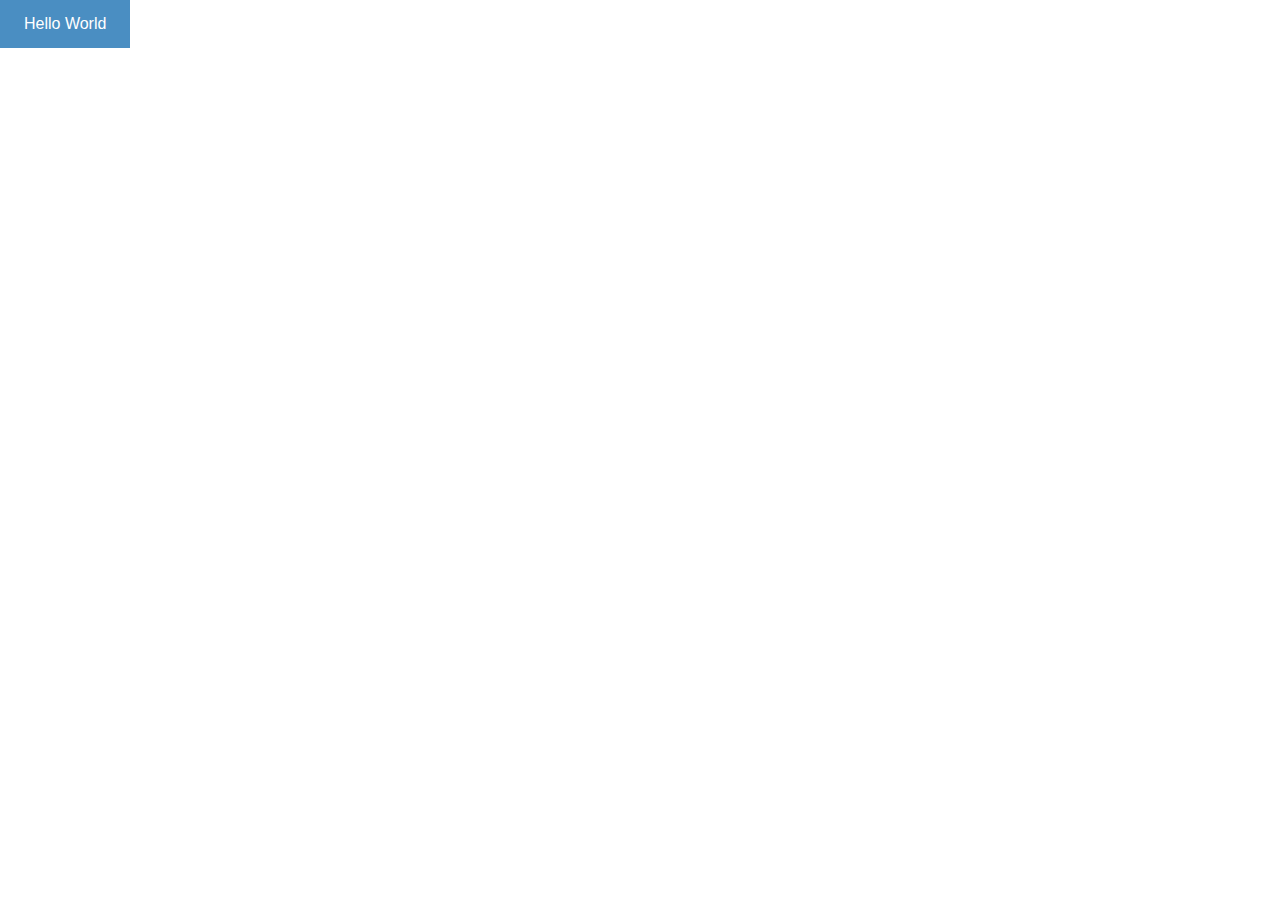
==== index.html @ 2d673365 "Setup" ====
<!DOCTYPE html>
<html lang="en">
<head>
    <meta charset="UTF-8">
    <title>Inuitcss Test Project</title>
    <link rel="stylesheet" href="css/main.css">
</head>
<body>
    <a class="btn" href="#">Hello World</a>
</body>
</html>
---- css/main.css ----
@charset "UTF-8";
/*!
 * inuitcss, by @csswizardry
 *
 * github.com/inuitcss | inuitcss.com
 */
/*! normalize.css v3.0.2 | MIT License | git.io/normalize */
/**
 * 1. Set default font family to sans-serif.
 * 2. Prevent iOS text size adjust after orientation change, without disabling
 *    user zoom.
 */
html {
  font-family: sans-serif;
  /* 1 */
  -ms-text-size-adjust: 100%;
  /* 2 */
  -webkit-text-size-adjust: 100%;
  /* 2 */ }

/**
 * Remove default margin.
 */
body {
  margin: 0; }

/* HTML5 display definitions
   ========================================================================== */
/**
 * Correct `block` display not defined for any HTML5 element in IE 8/9.
 * Correct `block` display not defined for `details` or `summary` in IE 10/11
 * and Firefox.
 * Correct `block` display not defined for `main` in IE 11.
 */
article,
aside,
details,
figcaption,
figure,
footer,
header,
hgroup,
main,
menu,
nav,
section,
summary {
  display: block; }

/**
 * 1. Correct `inline-block` display not defined in IE 8/9.
 * 2. Normalize vertical alignment of `progress` in Chrome, Firefox, and Opera.
 */
audio,
canvas,
progress,
video {
  display: inline-block;
  /* 1 */
  vertical-align: baseline;
  /* 2 */ }

/**
 * Prevent modern browsers from displaying `audio` without controls.
 * Remove excess height in iOS 5 devices.
 */
audio:not([controls]) {
  display: none;
  height: 0; }

/**
 * Address `[hidden]` styling not present in IE 8/9/10.
 * Hide the `template` element in IE 8/9/11, Safari, and Firefox < 22.
 */
[hidden],
template {
  display: none; }

/* Links
   ========================================================================== */
/**
 * Remove the gray background color from active links in IE 10.
 */
a {
  background-color: transparent; }

/**
 * Improve readability when focused and also mouse hovered in all browsers.
 */
a:active,
a:hover {
  outline: 0; }

/* Text-level semantics
   ========================================================================== */
/**
 * Address styling not present in IE 8/9/10/11, Safari, and Chrome.
 */
abbr[title] {
  border-bottom: 1px dotted; }

/**
 * Address style set to `bolder` in Firefox 4+, Safari, and Chrome.
 */
b,
strong {
  font-weight: bold; }

/**
 * Address styling not present in Safari and Chrome.
 */
dfn {
  font-style: italic; }

/**
 * Address variable `h1` font-size and margin within `section` and `article`
 * contexts in Firefox 4+, Safari, and Chrome.
 */
h1 {
  font-size: 2em;
  margin: 0.67em 0; }

/**
 * Address styling not present in IE 8/9.
 */
mark {
  background: #ff0;
  color: #000; }

/**
 * Address inconsistent and variable font size in all browsers.
 */
small {
  font-size: 80%; }

/**
 * Prevent `sub` and `sup` affecting `line-height` in all browsers.
 */
sub,
sup {
  font-size: 75%;
  line-height: 0;
  position: relative;
  vertical-align: baseline; }

sup {
  top: -0.5em; }

sub {
  bottom: -0.25em; }

/* Embedded content
   ========================================================================== */
/**
 * Remove border when inside `a` element in IE 8/9/10.
 */
img {
  border: 0; }

/**
 * Correct overflow not hidden in IE 9/10/11.
 */
svg:not(:root) {
  overflow: hidden; }

/* Grouping content
   ========================================================================== */
/**
 * Address margin not present in IE 8/9 and Safari.
 */
figure {
  margin: 1em 40px; }

/**
 * Address differences between Firefox and other browsers.
 */
hr {
  -moz-box-sizing: content-box;
  box-sizing: content-box;
  height: 0; }

/**
 * Contain overflow in all browsers.
 */
pre {
  overflow: auto; }

/**
 * Address odd `em`-unit font size rendering in all browsers.
 */
code,
kbd,
pre,
samp {
  font-family: monospace, monospace;
  font-size: 1em; }

/* Forms
   ========================================================================== */
/**
 * Known limitation: by default, Chrome and Safari on OS X allow very limited
 * styling of `select`, unless a `border` property is set.
 */
/**
 * 1. Correct color not being inherited.
 *    Known issue: affects color of disabled elements.
 * 2. Correct font properties not being inherited.
 * 3. Address margins set differently in Firefox 4+, Safari, and Chrome.
 */
button,
input,
optgroup,
select,
textarea {
  color: inherit;
  /* 1 */
  font: inherit;
  /* 2 */
  margin: 0;
  /* 3 */ }

/**
 * Address `overflow` set to `hidden` in IE 8/9/10/11.
 */
button {
  overflow: visible; }

/**
 * Address inconsistent `text-transform` inheritance for `button` and `select`.
 * All other form control elements do not inherit `text-transform` values.
 * Correct `button` style inheritance in Firefox, IE 8/9/10/11, and Opera.
 * Correct `select` style inheritance in Firefox.
 */
button,
select {
  text-transform: none; }

/**
 * 1. Avoid the WebKit bug in Android 4.0.* where (2) destroys native `audio`
 *    and `video` controls.
 * 2. Correct inability to style clickable `input` types in iOS.
 * 3. Improve usability and consistency of cursor style between image-type
 *    `input` and others.
 */
button,
html input[type="button"],
input[type="reset"],
input[type="submit"] {
  -webkit-appearance: button;
  /* 2 */
  cursor: pointer;
  /* 3 */ }

/**
 * Re-set default cursor for disabled elements.
 */
button[disabled],
html input[disabled] {
  cursor: default; }

/**
 * Remove inner padding and border in Firefox 4+.
 */
button::-moz-focus-inner,
input::-moz-focus-inner {
  border: 0;
  padding: 0; }

/**
 * Address Firefox 4+ setting `line-height` on `input` using `!important` in
 * the UA stylesheet.
 */
input {
  line-height: normal; }

/**
 * It's recommended that you don't attempt to style these elements.
 * Firefox's implementation doesn't respect box-sizing, padding, or width.
 *
 * 1. Address box sizing set to `content-box` in IE 8/9/10.
 * 2. Remove excess padding in IE 8/9/10.
 */
input[type="checkbox"],
input[type="radio"] {
  box-sizing: border-box;
  /* 1 */
  padding: 0;
  /* 2 */ }

/**
 * Fix the cursor style for Chrome's increment/decrement buttons. For certain
 * `font-size` values of the `input`, it causes the cursor style of the
 * decrement button to change from `default` to `text`.
 */
input[type="number"]::-webkit-inner-spin-button,
input[type="number"]::-webkit-outer-spin-button {
  height: auto; }

/**
 * 1. Address `appearance` set to `searchfield` in Safari and Chrome.
 * 2. Address `box-sizing` set to `border-box` in Safari and Chrome
 *    (include `-moz` to future-proof).
 */
input[type="search"] {
  -webkit-appearance: textfield;
  /* 1 */
  -moz-box-sizing: content-box;
  -webkit-box-sizing: content-box;
  /* 2 */
  box-sizing: content-box; }

/**
 * Remove inner padding and search cancel button in Safari and Chrome on OS X.
 * Safari (but not Chrome) clips the cancel button when the search input has
 * padding (and `textfield` appearance).
 */
input[type="search"]::-webkit-search-cancel-button,
input[type="search"]::-webkit-search-decoration {
  -webkit-appearance: none; }

/**
 * Define consistent border, margin, and padding.
 */
fieldset {
  border: 1px solid #c0c0c0;
  margin: 0 2px;
  padding: 0.35em 0.625em 0.75em; }

/**
 * 1. Correct `color` not being inherited in IE 8/9/10/11.
 * 2. Remove padding so people aren't caught out if they zero out fieldsets.
 */
legend {
  border: 0;
  /* 1 */
  padding: 0;
  /* 2 */ }

/**
 * Remove default vertical scrollbar in IE 8/9/10/11.
 */
textarea {
  overflow: auto; }

/**
 * Don't inherit the `font-weight` (applied by a rule above).
 * NOTE: the default cannot safely be changed in Chrome and Safari on OS X.
 */
optgroup {
  font-weight: bold; }

/* Tables
   ========================================================================== */
/**
 * Remove most spacing between table cells.
 */
table {
  border-collapse: collapse;
  border-spacing: 0; }

td,
th {
  padding: 0; }

/*------------------------------------*\
    #BOX-SIZING
\*------------------------------------*/
/**
 * Set the global `box-sizing` state to `border-box`.
 *
 * css-tricks.com/inheriting-box-sizing-probably-slightly-better-best-practice
 * paulirish.com/2012/box-sizing-border-box-ftw
 */
html {
  -webkit-box-sizing: border-box;
  -moz-box-sizing: border-box;
  box-sizing: border-box; }

*, *:before, *:after {
  -webkit-box-sizing: inherit;
  -moz-box-sizing: inherit;
  box-sizing: inherit; }

/*------------------------------------*\
    #PAGE
\*------------------------------------*/
/**
 * High-, page-level styling.
 *
 * 1. Set the default `font-size` and `line-height` for the entire project,
 *    sourced from our default variables. The `font-size` is calculated to exist
 *    in ems, the `line-height` is calculated to exist unitlessly.
 * 2. Force scrollbars to always be visible to prevent awkward ‘jumps’ when
 *    navigating between pages that do/do not have enough content to produce
 *    scrollbars naturally.
 * 3. Ensure the page always fills at least the entire height of the viewport.
 * 4. Prevent certain mobile browsers from automatically zooming fonts.
 * 5. Fonts on OSX will look more consistent with other systems that do not
 *    render text using sub-pixel anti-aliasing.
 */
html {
  font-size: 1em;
  /* [1] */
  line-height: 1.5;
  /* [1] */
  background-color: white;
  color: #333333;
  overflow-y: scroll;
  /* [2] */
  min-height: 100%;
  /* [3] */
  -webkit-text-size-adjust: 100%;
  /* [4] */
  -ms-text-size-adjust: 100%;
  /* [4] */
  -moz-osx-font-smoothing: grayscale;
  /* [5] */
  -webkit-font-smoothing: antialiased;
  /* [5] */ }

/*------------------------------------*\
    #BUTTONS
\*------------------------------------*/
/**
 * A simple button object.
 */
/**
 * 1. Allow us to style box model properties.
 * 2. Line different sized buttons up a little nicer.
 * 3. Make buttons inherit font styles (often necessary when styling `input`s as
 *    buttons).
 * 4. Reset/normalize some styles.
 * 5. Force all button-styled elements to appear clickable.
 * 6. Fixes odd inner spacing in IE7.
 * 7. Subtract the border size from the padding value so that buttons do not
 *    grow larger as we add borders.
 */
.btn {
  display: inline-block;
  /* [1] */
  vertical-align: middle;
  /* [2] */
  font: inherit;
  /* [3] */
  text-align: center;
  /* [4] */
  margin: 0;
  /* [4] */
  cursor: pointer;
  /* [5] */
  overflow: visible;
  /* [6] */
  padding: 11px 23px;
  /* [7] */
  background-color: #4a8ec2;
  border: 1px solid #4a8ec2; }
  .btn, .btn:hover, .btn:active, .btn:focus {
    text-decoration: none;
    /* [4] */
    color: white; }

/**
 * Fix a Firefox bug whereby `input type="submit"` gains 2px extra padding.
 */
.btn::-moz-focus-inner {
  border: 0;
  padding: 0; }
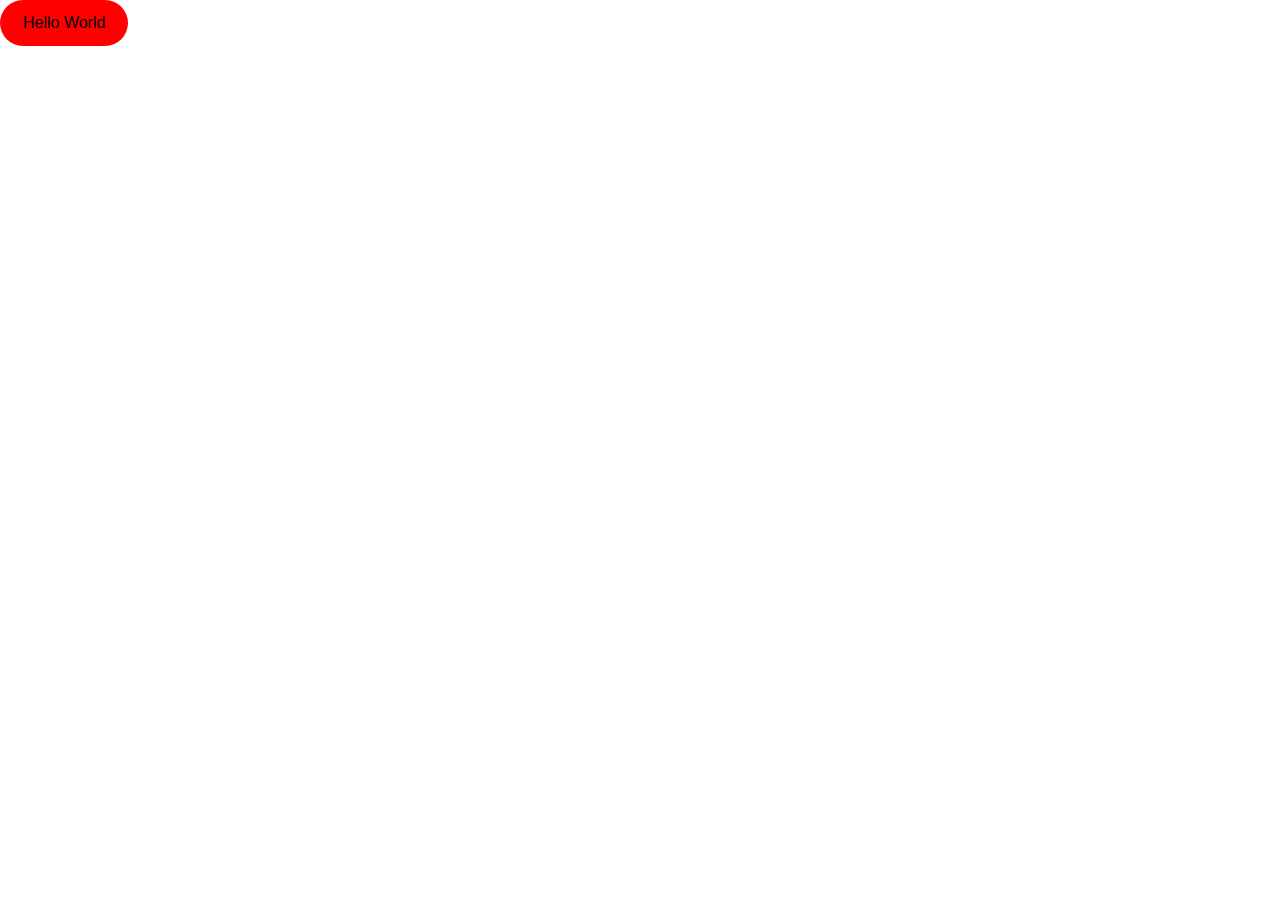
==== commit 733419b2: "Custom Buttons" ====
--- a/index.html
+++ b/index.html
@@ -6,6 +6,6 @@
     <link rel="stylesheet" href="css/main.css">
 </head>
 <body>
-    <a class="btn" href="#">Hello World</a>
+    <a class="btn btn--primary btn--pill" href="#">Hello World</a>
 </body>
 </html>
--- a/css/main.css
+++ b/css/main.css
@@ -452,12 +452,12 @@
   /* [6] */
   padding: 11px 23px;
   /* [7] */
-  background-color: #4a8ec2;
-  border: 1px solid #4a8ec2; }
+  background-color: none;
+  border: 1px solid none; }
   .btn, .btn:hover, .btn:active, .btn:focus {
     text-decoration: none;
     /* [4] */
-    color: white; }
+    color: black; }
 
 /**
  * Fix a Firefox bug whereby `input type="submit"` gains 2px extra padding.
@@ -465,3 +465,25 @@
 .btn::-moz-focus-inner {
   border: 0;
   padding: 0; }
+
+/**
+ * Full-width buttons.
+ */
+.btn--full {
+  width: 100%; }
+
+/**
+ * Round-ended buttons.
+ *
+ * 1. Overly-large value to ensure the radius rounds the whole end of the
+ *    button.
+ */
+.btn--pill {
+  border-radius: 100px;
+  /* [1] */ }
+
+/**
+ * Components
+ */
+.btn--primary {
+  background: red; }
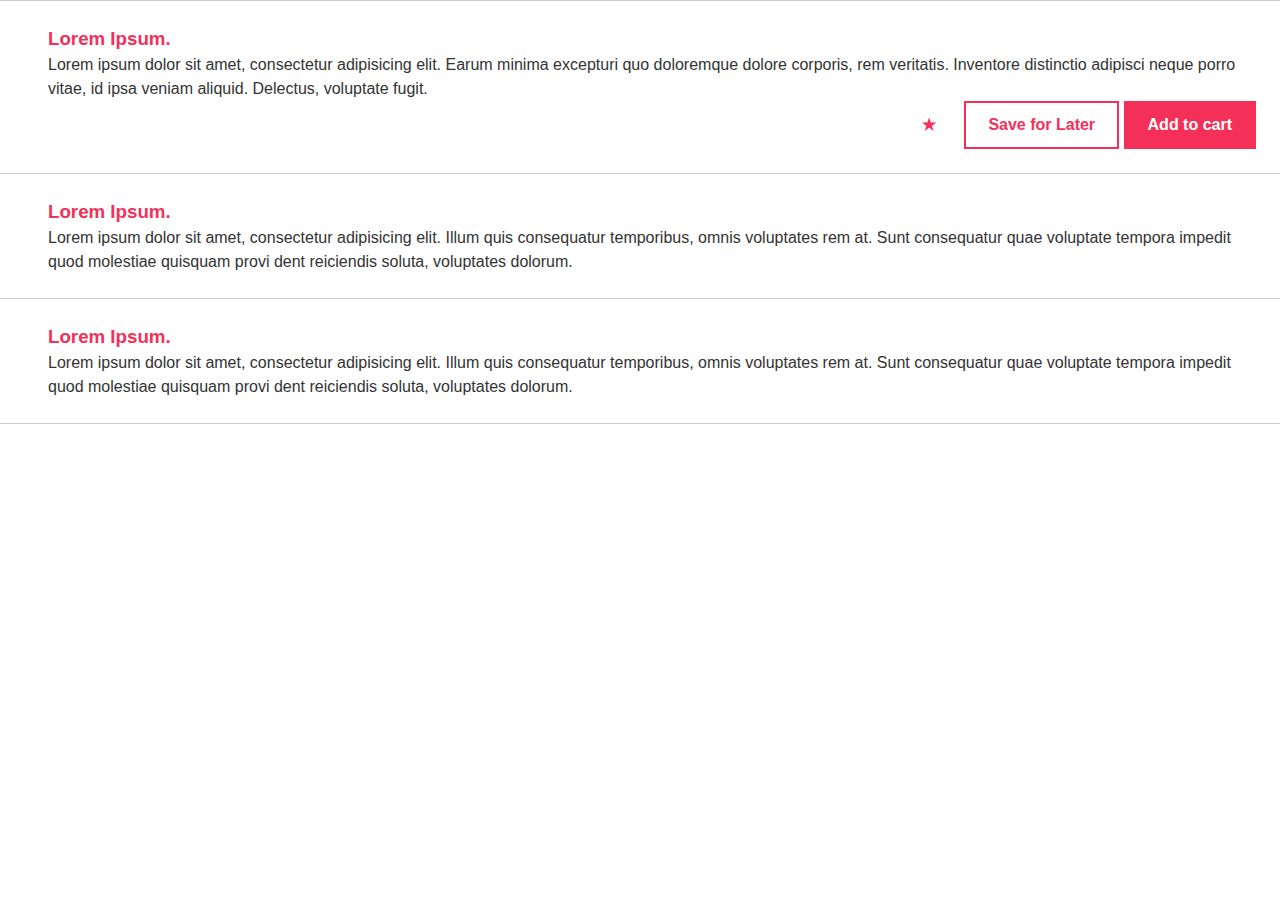
==== commit b1bf8237: "setup" ====
--- a/index.html
+++ b/index.html
@@ -6,6 +6,48 @@
     <link rel="stylesheet" href="css/main.css">
 </head>
 <body>
-    <a class="btn btn--primary btn--pill" href="#">Hello World</a>
+    <ul class="list-ui">
+    	<li>
+            <div class="flag flag--responsive product">
+                <a href="#" class="flag__img">
+                    <img src="http://placehold.it/128" alt="">
+                </a>
+                <div class="flag__body">
+                    <h3 class="heading"><a href="#">Lorem Ipsum.</a></h3>
+                    <p>
+                        Lorem ipsum dolor sit amet, consectetur adipisicing elit. Earum minima excepturi quo doloremque dolore corporis, rem veritatis. Inventore distinctio adipisci neque porro vitae, id ipsa veniam aliquid. Delectus, voluptate fugit.
+                    </p>
+                    <div class="product__cta">
+                        <a href="#" class="btn btn--pill">&starf;</a>
+                        <a href="#" class="btn btn--secondary">Save for Later</a>
+                        <a href="#" class="btn btn--primary">Add to cart</a>
+                    </div>
+                </div>
+                    
+            </div>
+        </li>
+        <li>
+            <div class="flag flag--responsive">
+                <a href="#" class="flag__img">
+                    <img src="http://placehold.it/128" alt="">
+                </a>
+                <div class="flag__body">
+                    <h3 class="heading"><a href="#">Lorem Ipsum.</a></h3>
+                    Lorem ipsum dolor sit amet, consectetur adipisicing elit. Illum quis consequatur temporibus, omnis voluptates rem at. Sunt consequatur quae voluptate tempora impedit quod molestiae quisquam provi dent reiciendis soluta, voluptates dolorum.
+                </div>
+            </div>
+        </li>
+        <li>
+            <div class="flag flag--responsive">
+                <a href="#" class="flag__img">
+                    <img src="http://placehold.it/128" alt="">
+                </a>
+                <div class="flag__body">
+                    <h3 class="heading"><a href="#">Lorem Ipsum.</a></h3>
+                    Lorem ipsum dolor sit amet, consectetur adipisicing elit. Illum quis consequatur temporibus, omnis voluptates rem at. Sunt consequatur quae voluptate tempora impedit quod molestiae quisquam provi dent reiciendis soluta, voluptates dolorum.
+                </div>
+            </div>
+        </li>
+    </ul>
 </body>
 </html>
--- a/css/main.css
+++ b/css/main.css
@@ -1,489 +1,5 @@
-@charset "UTF-8";
 /*!
  * inuitcss, by @csswizardry
  *
  * github.com/inuitcss | inuitcss.com
- */
-/*! normalize.css v3.0.2 | MIT License | git.io/normalize */
-/**
- * 1. Set default font family to sans-serif.
- * 2. Prevent iOS text size adjust after orientation change, without disabling
- *    user zoom.
- */
-html {
-  font-family: sans-serif;
-  /* 1 */
-  -ms-text-size-adjust: 100%;
-  /* 2 */
-  -webkit-text-size-adjust: 100%;
-  /* 2 */ }
-
-/**
- * Remove default margin.
- */
-body {
-  margin: 0; }
-
-/* HTML5 display definitions
-   ========================================================================== */
-/**
- * Correct `block` display not defined for any HTML5 element in IE 8/9.
- * Correct `block` display not defined for `details` or `summary` in IE 10/11
- * and Firefox.
- * Correct `block` display not defined for `main` in IE 11.
- */
-article,
-aside,
-details,
-figcaption,
-figure,
-footer,
-header,
-hgroup,
-main,
-menu,
-nav,
-section,
-summary {
-  display: block; }
-
-/**
- * 1. Correct `inline-block` display not defined in IE 8/9.
- * 2. Normalize vertical alignment of `progress` in Chrome, Firefox, and Opera.
- */
-audio,
-canvas,
-progress,
-video {
-  display: inline-block;
-  /* 1 */
-  vertical-align: baseline;
-  /* 2 */ }
-
-/**
- * Prevent modern browsers from displaying `audio` without controls.
- * Remove excess height in iOS 5 devices.
- */
-audio:not([controls]) {
-  display: none;
-  height: 0; }
-
-/**
- * Address `[hidden]` styling not present in IE 8/9/10.
- * Hide the `template` element in IE 8/9/11, Safari, and Firefox < 22.
- */
-[hidden],
-template {
-  display: none; }
-
-/* Links
-   ========================================================================== */
-/**
- * Remove the gray background color from active links in IE 10.
- */
-a {
-  background-color: transparent; }
-
-/**
- * Improve readability when focused and also mouse hovered in all browsers.
- */
-a:active,
-a:hover {
-  outline: 0; }
-
-/* Text-level semantics
-   ========================================================================== */
-/**
- * Address styling not present in IE 8/9/10/11, Safari, and Chrome.
- */
-abbr[title] {
-  border-bottom: 1px dotted; }
-
-/**
- * Address style set to `bolder` in Firefox 4+, Safari, and Chrome.
- */
-b,
-strong {
-  font-weight: bold; }
-
-/**
- * Address styling not present in Safari and Chrome.
- */
-dfn {
-  font-style: italic; }
-
-/**
- * Address variable `h1` font-size and margin within `section` and `article`
- * contexts in Firefox 4+, Safari, and Chrome.
- */
-h1 {
-  font-size: 2em;
-  margin: 0.67em 0; }
-
-/**
- * Address styling not present in IE 8/9.
- */
-mark {
-  background: #ff0;
-  color: #000; }
-
-/**
- * Address inconsistent and variable font size in all browsers.
- */
-small {
-  font-size: 80%; }
-
-/**
- * Prevent `sub` and `sup` affecting `line-height` in all browsers.
- */
-sub,
-sup {
-  font-size: 75%;
-  line-height: 0;
-  position: relative;
-  vertical-align: baseline; }
-
-sup {
-  top: -0.5em; }
-
-sub {
-  bottom: -0.25em; }
-
-/* Embedded content
-   ========================================================================== */
-/**
- * Remove border when inside `a` element in IE 8/9/10.
- */
-img {
-  border: 0; }
-
-/**
- * Correct overflow not hidden in IE 9/10/11.
- */
-svg:not(:root) {
-  overflow: hidden; }
-
-/* Grouping content
-   ========================================================================== */
-/**
- * Address margin not present in IE 8/9 and Safari.
- */
-figure {
-  margin: 1em 40px; }
-
-/**
- * Address differences between Firefox and other browsers.
- */
-hr {
-  -moz-box-sizing: content-box;
-  box-sizing: content-box;
-  height: 0; }
-
-/**
- * Contain overflow in all browsers.
- */
-pre {
-  overflow: auto; }
-
-/**
- * Address odd `em`-unit font size rendering in all browsers.
- */
-code,
-kbd,
-pre,
-samp {
-  font-family: monospace, monospace;
-  font-size: 1em; }
-
-/* Forms
-   ========================================================================== */
-/**
- * Known limitation: by default, Chrome and Safari on OS X allow very limited
- * styling of `select`, unless a `border` property is set.
- */
-/**
- * 1. Correct color not being inherited.
- *    Known issue: affects color of disabled elements.
- * 2. Correct font properties not being inherited.
- * 3. Address margins set differently in Firefox 4+, Safari, and Chrome.
- */
-button,
-input,
-optgroup,
-select,
-textarea {
-  color: inherit;
-  /* 1 */
-  font: inherit;
-  /* 2 */
-  margin: 0;
-  /* 3 */ }
-
-/**
- * Address `overflow` set to `hidden` in IE 8/9/10/11.
- */
-button {
-  overflow: visible; }
-
-/**
- * Address inconsistent `text-transform` inheritance for `button` and `select`.
- * All other form control elements do not inherit `text-transform` values.
- * Correct `button` style inheritance in Firefox, IE 8/9/10/11, and Opera.
- * Correct `select` style inheritance in Firefox.
- */
-button,
-select {
-  text-transform: none; }
-
-/**
- * 1. Avoid the WebKit bug in Android 4.0.* where (2) destroys native `audio`
- *    and `video` controls.
- * 2. Correct inability to style clickable `input` types in iOS.
- * 3. Improve usability and consistency of cursor style between image-type
- *    `input` and others.
- */
-button,
-html input[type="button"],
-input[type="reset"],
-input[type="submit"] {
-  -webkit-appearance: button;
-  /* 2 */
-  cursor: pointer;
-  /* 3 */ }
-
-/**
- * Re-set default cursor for disabled elements.
- */
-button[disabled],
-html input[disabled] {
-  cursor: default; }
-
-/**
- * Remove inner padding and border in Firefox 4+.
- */
-button::-moz-focus-inner,
-input::-moz-focus-inner {
-  border: 0;
-  padding: 0; }
-
-/**
- * Address Firefox 4+ setting `line-height` on `input` using `!important` in
- * the UA stylesheet.
- */
-input {
-  line-height: normal; }
-
-/**
- * It's recommended that you don't attempt to style these elements.
- * Firefox's implementation doesn't respect box-sizing, padding, or width.
- *
- * 1. Address box sizing set to `content-box` in IE 8/9/10.
- * 2. Remove excess padding in IE 8/9/10.
- */
-input[type="checkbox"],
-input[type="radio"] {
-  box-sizing: border-box;
-  /* 1 */
-  padding: 0;
-  /* 2 */ }
-
-/**
- * Fix the cursor style for Chrome's increment/decrement buttons. For certain
- * `font-size` values of the `input`, it causes the cursor style of the
- * decrement button to change from `default` to `text`.
- */
-input[type="number"]::-webkit-inner-spin-button,
-input[type="number"]::-webkit-outer-spin-button {
-  height: auto; }
-
-/**
- * 1. Address `appearance` set to `searchfield` in Safari and Chrome.
- * 2. Address `box-sizing` set to `border-box` in Safari and Chrome
- *    (include `-moz` to future-proof).
- */
-input[type="search"] {
-  -webkit-appearance: textfield;
-  /* 1 */
-  -moz-box-sizing: content-box;
-  -webkit-box-sizing: content-box;
-  /* 2 */
-  box-sizing: content-box; }
-
-/**
- * Remove inner padding and search cancel button in Safari and Chrome on OS X.
- * Safari (but not Chrome) clips the cancel button when the search input has
- * padding (and `textfield` appearance).
- */
-input[type="search"]::-webkit-search-cancel-button,
-input[type="search"]::-webkit-search-decoration {
-  -webkit-appearance: none; }
-
-/**
- * Define consistent border, margin, and padding.
- */
-fieldset {
-  border: 1px solid #c0c0c0;
-  margin: 0 2px;
-  padding: 0.35em 0.625em 0.75em; }
-
-/**
- * 1. Correct `color` not being inherited in IE 8/9/10/11.
- * 2. Remove padding so people aren't caught out if they zero out fieldsets.
- */
-legend {
-  border: 0;
-  /* 1 */
-  padding: 0;
-  /* 2 */ }
-
-/**
- * Remove default vertical scrollbar in IE 8/9/10/11.
- */
-textarea {
-  overflow: auto; }
-
-/**
- * Don't inherit the `font-weight` (applied by a rule above).
- * NOTE: the default cannot safely be changed in Chrome and Safari on OS X.
- */
-optgroup {
-  font-weight: bold; }
-
-/* Tables
-   ========================================================================== */
-/**
- * Remove most spacing between table cells.
- */
-table {
-  border-collapse: collapse;
-  border-spacing: 0; }
-
-td,
-th {
-  padding: 0; }
-
-/*------------------------------------*\
-    #BOX-SIZING
-\*------------------------------------*/
-/**
- * Set the global `box-sizing` state to `border-box`.
- *
- * css-tricks.com/inheriting-box-sizing-probably-slightly-better-best-practice
- * paulirish.com/2012/box-sizing-border-box-ftw
- */
-html {
-  -webkit-box-sizing: border-box;
-  -moz-box-sizing: border-box;
-  box-sizing: border-box; }
-
-*, *:before, *:after {
-  -webkit-box-sizing: inherit;
-  -moz-box-sizing: inherit;
-  box-sizing: inherit; }
-
-/*------------------------------------*\
-    #PAGE
-\*------------------------------------*/
-/**
- * High-, page-level styling.
- *
- * 1. Set the default `font-size` and `line-height` for the entire project,
- *    sourced from our default variables. The `font-size` is calculated to exist
- *    in ems, the `line-height` is calculated to exist unitlessly.
- * 2. Force scrollbars to always be visible to prevent awkward ‘jumps’ when
- *    navigating between pages that do/do not have enough content to produce
- *    scrollbars naturally.
- * 3. Ensure the page always fills at least the entire height of the viewport.
- * 4. Prevent certain mobile browsers from automatically zooming fonts.
- * 5. Fonts on OSX will look more consistent with other systems that do not
- *    render text using sub-pixel anti-aliasing.
- */
-html {
-  font-size: 1em;
-  /* [1] */
-  line-height: 1.5;
-  /* [1] */
-  background-color: white;
-  color: #333333;
-  overflow-y: scroll;
-  /* [2] */
-  min-height: 100%;
-  /* [3] */
-  -webkit-text-size-adjust: 100%;
-  /* [4] */
-  -ms-text-size-adjust: 100%;
-  /* [4] */
-  -moz-osx-font-smoothing: grayscale;
-  /* [5] */
-  -webkit-font-smoothing: antialiased;
-  /* [5] */ }
-
-/*------------------------------------*\
-    #BUTTONS
-\*------------------------------------*/
-/**
- * A simple button object.
- */
-/**
- * 1. Allow us to style box model properties.
- * 2. Line different sized buttons up a little nicer.
- * 3. Make buttons inherit font styles (often necessary when styling `input`s as
- *    buttons).
- * 4. Reset/normalize some styles.
- * 5. Force all button-styled elements to appear clickable.
- * 6. Fixes odd inner spacing in IE7.
- * 7. Subtract the border size from the padding value so that buttons do not
- *    grow larger as we add borders.
- */
-.btn {
-  display: inline-block;
-  /* [1] */
-  vertical-align: middle;
-  /* [2] */
-  font: inherit;
-  /* [3] */
-  text-align: center;
-  /* [4] */
-  margin: 0;
-  /* [4] */
-  cursor: pointer;
-  /* [5] */
-  overflow: visible;
-  /* [6] */
-  padding: 11px 23px;
-  /* [7] */
-  background-color: none;
-  border: 1px solid none; }
-  .btn, .btn:hover, .btn:active, .btn:focus {
-    text-decoration: none;
-    /* [4] */
-    color: black; }
-
-/**
- * Fix a Firefox bug whereby `input type="submit"` gains 2px extra padding.
- */
-.btn::-moz-focus-inner {
-  border: 0;
-  padding: 0; }
-
-/**
- * Full-width buttons.
- */
-.btn--full {
-  width: 100%; }
-
-/**
- * Round-ended buttons.
- *
- * 1. Overly-large value to ensure the radius rounds the whole end of the
- *    button.
- */
-.btn--pill {
-  border-radius: 100px;
-  /* [1] */ }
-
-/**
- * Components
- */
-.btn--primary {
-  background: red; }
+ *//*! normalize.css v3.0.2 | MIT License | git.io/normalize */html{font-family:sans-serif;-ms-text-size-adjust:100%;-webkit-text-size-adjust:100%}body{margin:0}article,aside,details,figcaption,figure,footer,header,hgroup,main,menu,nav,section,summary{display:block}audio,canvas,progress,video{display:inline-block;vertical-align:baseline}audio:not([controls]){display:none;height:0}[hidden],template{display:none}a{background-color:transparent}a:active,a:hover{outline:0}abbr[title]{border-bottom:1px dotted}b,strong{font-weight:bold}dfn{font-style:italic}h1{font-size:2em;margin:0.67em 0}mark{background:#ff0;color:#000}small{font-size:80%}sub,sup{font-size:75%;line-height:0;position:relative;vertical-align:baseline}sup{top:-0.5em}sub{bottom:-0.25em}img{border:0}svg:not(:root){overflow:hidden}figure{margin:1em 40px}hr{-moz-box-sizing:content-box;box-sizing:content-box;height:0}pre{overflow:auto}code,kbd,pre,samp{font-family:monospace, monospace;font-size:1em}button,input,optgroup,select,textarea{color:inherit;font:inherit;margin:0}button{overflow:visible}button,select{text-transform:none}button,html input[type="button"],input[type="reset"],input[type="submit"]{-webkit-appearance:button;cursor:pointer}button[disabled],html input[disabled]{cursor:default}button::-moz-focus-inner,input::-moz-focus-inner{border:0;padding:0}input{line-height:normal}input[type="checkbox"],input[type="radio"]{box-sizing:border-box;padding:0}input[type="number"]::-webkit-inner-spin-button,input[type="number"]::-webkit-outer-spin-button{height:auto}input[type="search"]{-webkit-appearance:textfield;-moz-box-sizing:content-box;-webkit-box-sizing:content-box;box-sizing:content-box}input[type="search"]::-webkit-search-cancel-button,input[type="search"]::-webkit-search-decoration{-webkit-appearance:none}fieldset{border:1px solid #c0c0c0;margin:0 2px;padding:0.35em 0.625em 0.75em}legend{border:0;padding:0}textarea{overflow:auto}optgroup{font-weight:bold}table{border-collapse:collapse;border-spacing:0}td,th{padding:0}body,h1,h2,h3,h4,h5,h6,p,blockquote,pre,dl,dd,ol,ul,form,fieldset,legend,figure,table,th,td,caption,hr{margin:0;padding:0}abbr[title],dfn[title]{cursor:help}u,ins{text-decoration:none}ins{border-bottom:1px solid}html{-webkit-box-sizing:border-box;-moz-box-sizing:border-box;box-sizing:border-box}*,*:before,*:after{-webkit-box-sizing:inherit;-moz-box-sizing:inherit;box-sizing:inherit}a{color:#f43059;text-decoration:none}a:hover,a:active,a:focus{text-decoration:underline}html{font-size:1em;line-height:1.5;background-color:#fff;color:#333;overflow-y:scroll;min-height:100%;-webkit-text-size-adjust:100%;-ms-text-size-adjust:100%;-moz-osx-font-smoothing:grayscale;-webkit-font-smoothing:antialiased}img{max-width:100%;font-style:italic;vertical-align:middle}.gm-style img,img[width],img[height]{max-width:none}.btn{display:inline-block;vertical-align:middle;font:inherit;text-align:center;margin:0;cursor:pointer;overflow:visible;padding:10px 22px;background-color:transparent;border:2px solid transparent}.btn,.btn:hover,.btn:active,.btn:focus{text-decoration:none;color:#000}.btn::-moz-focus-inner{border:0;padding:0}.btn--full{width:100%}.btn--pill{border-radius:100px}.list-ui,.list-ui__item,.list-ui>li{border:0 solid #ccc}.list-ui{margin:0;padding:0;list-style:none;border-top-width:1px}.list-ui__item,.list-ui>li{padding:24px;border-bottom-width:1px}.media{display:block}.media__img{float:left;margin-right:24px}.media__img>img{display:block}.media__body{overflow:hidden;display:block}.media__body,.media__body>:last-child{margin-bottom:0}@media screen and (max-width: 720px){.media--responsive>.media__img{float:none;margin-right:0;margin-bottom:24px;margin-left:0}}.flag{display:table;width:100%}.flag__img,.flag__body{display:table-cell;vertical-align:middle}.flag__img{padding-right:24px}.flag__img>img{display:block;max-width:none}.flag__body{width:100%}.flag__body,.flag__body>:last-child{margin-bottom:0}@media screen and (max-width: 720px){.flag--responsive,.flag--responsive>.flag__img,.flag--responsive>.flag__body{display:block}.flag--responsive>.flag__img{padding-right:0;padding-left:0;margin-bottom:24px}}.btn{font-weight:700;color:#f43059}.btn:hover,.btn:active,.btn:focus{color:#e50c39}.btn--primary{-webkit-transition:0.2s;-moz-transition:0.2s;transition:0.2s;font-weight:700;background:#f43059;border-color:#f43059;color:#fff}.btn--primary:hover,.btn--primary:active,.btn--primary:focus{background:#e50c39;border-color:#e50c39;color:#fff}.btn--secondary{background:none;border-color:#f43059;color:#f43059}.btn--secondary:hover,.btn--secondary:active,.btn--secondary:focus{border-color:#e50c39;color:#e50c39}.product__cta{float:right}.clearfix:after,.media:after,.product:after{content:"";display:table;clear:both}
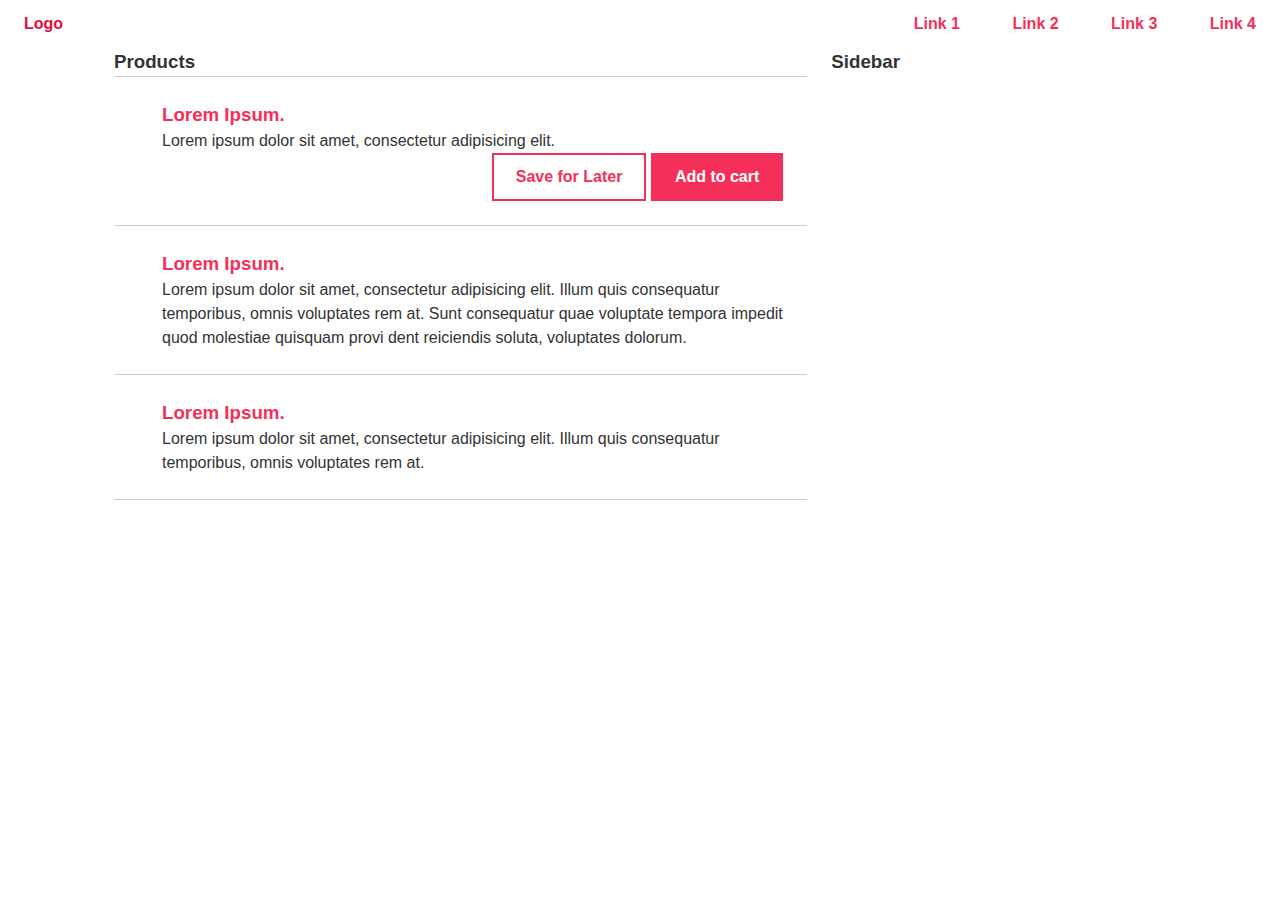
==== commit 1fd78404: "cool shit" ====
--- a/index.html
+++ b/index.html
@@ -6,48 +6,70 @@
     <link rel="stylesheet" href="css/main.css">
 </head>
 <body>
-    <ul class="list-ui">
-    	<li>
-            <div class="flag flag--responsive product">
-                <a href="#" class="flag__img">
-                    <img src="http://placehold.it/128" alt="">
-                </a>
-                <div class="flag__body">
-                    <h3 class="heading"><a href="#">Lorem Ipsum.</a></h3>
-                    <p>
-                        Lorem ipsum dolor sit amet, consectetur adipisicing elit. Earum minima excepturi quo doloremque dolore corporis, rem veritatis. Inventore distinctio adipisci neque porro vitae, id ipsa veniam aliquid. Delectus, voluptate fugit.
-                    </p>
-                    <div class="product__cta">
-                        <a href="#" class="btn btn--pill">&starf;</a>
-                        <a href="#" class="btn btn--secondary">Save for Later</a>
-                        <a href="#" class="btn btn--primary">Add to cart</a>
-                    </div>
-                </div>
-                    
+    <header>
+        <a href="#" class="btn">Logo</a>
+
+        <nav class="float--right">
+            <ul class="list-inline">
+                <li><a class="btn" href="#">Link 1</a></li>
+                <li><a class="btn" href="#">Link 2</a></li>
+                <li><a class="btn" href="#">Link 3</a></li>
+                <li><a class="btn" href="#">Link 4</a></li>
+            </ul>
+        </nav>
+    </header>
+
+    <div class="wrapper">
+        <div class="layout">
+            <div class="layout__item u-2-3-lap-and-up u-1-1-palm">
+                <h3>Products</h3>
+                <ul class="list-ui">
+                	<li>
+                        <div class="flag flag--responsive product">
+                            <a href="#" class="flag__img">
+                                <img src="http://placehold.it/128" alt="">
+                            </a>
+                            <div class="flag__body">
+                                <h3 class="heading"><a href="#">Lorem Ipsum.</a></h3>
+                                <p>
+                                    Lorem ipsum dolor sit amet, consectetur adipisicing elit.
+                                </p>
+                                <div class="product__cta">
+                                    <!-- <a href="#" class="btn btn--pill">&starf;</a> -->
+                                    <a href="#" class="btn btn--secondary">Save for Later</a>
+                                    <a href="#" class="btn btn--primary">Add to cart</a>
+                                </div>
+                            </div>
+
+                        </div>
+                    </li>
+                    <li>
+                        <div class="flag flag--responsive">
+                            <a href="#" class="flag__img">
+                                <img src="http://placehold.it/128" alt="">
+                            </a>
+                            <div class="flag__body">
+                                <h3 class="heading"><a href="#">Lorem Ipsum.</a></h3>
+                                Lorem ipsum dolor sit amet, consectetur adipisicing elit. Illum quis consequatur temporibus, omnis voluptates rem at. Sunt consequatur quae voluptate tempora impedit quod molestiae quisquam provi dent reiciendis soluta, voluptates dolorum.
+                            </div>
+                        </div>
+                    </li>
+                    <li>
+                        <div class="flag flag--responsive">
+                            <a href="#" class="flag__img">
+                                <img src="http://placehold.it/128" alt="">
+                            </a>
+                            <div class="flag__body">
+                                <h3 class="heading"><a href="#">Lorem Ipsum.</a></h3>
+                                Lorem ipsum dolor sit amet, consectetur adipisicing elit. Illum quis consequatur temporibus, omnis voluptates rem at.
+                            </div>
+                        </div>
+                    </li>
+                </ul>
+            </div><div class="layout__item u-1-3">
+                <h3>Sidebar</h3>
             </div>
-        </li>
-        <li>
-            <div class="flag flag--responsive">
-                <a href="#" class="flag__img">
-                    <img src="http://placehold.it/128" alt="">
-                </a>
-                <div class="flag__body">
-                    <h3 class="heading"><a href="#">Lorem Ipsum.</a></h3>
-                    Lorem ipsum dolor sit amet, consectetur adipisicing elit. Illum quis consequatur temporibus, omnis voluptates rem at. Sunt consequatur quae voluptate tempora impedit quod molestiae quisquam provi dent reiciendis soluta, voluptates dolorum.
-                </div>
-            </div>
-        </li>
-        <li>
-            <div class="flag flag--responsive">
-                <a href="#" class="flag__img">
-                    <img src="http://placehold.it/128" alt="">
-                </a>
-                <div class="flag__body">
-                    <h3 class="heading"><a href="#">Lorem Ipsum.</a></h3>
-                    Lorem ipsum dolor sit amet, consectetur adipisicing elit. Illum quis consequatur temporibus, omnis voluptates rem at. Sunt consequatur quae voluptate tempora impedit quod molestiae quisquam provi dent reiciendis soluta, voluptates dolorum.
-                </div>
-            </div>
-        </li>
-    </ul>
+        </div>
+    </div>
 </body>
 </html>
--- a/css/main.css
+++ b/css/main.css
@@ -1,5 +1,1486 @@
+@charset "UTF-8";
+/**
+ * Settings
+ */
 /*!
  * inuitcss, by @csswizardry
  *
  * github.com/inuitcss | inuitcss.com
- *//*! normalize.css v3.0.2 | MIT License | git.io/normalize */html{font-family:sans-serif;-ms-text-size-adjust:100%;-webkit-text-size-adjust:100%}body{margin:0}article,aside,details,figcaption,figure,footer,header,hgroup,main,menu,nav,section,summary{display:block}audio,canvas,progress,video{display:inline-block;vertical-align:baseline}audio:not([controls]){display:none;height:0}[hidden],template{display:none}a{background-color:transparent}a:active,a:hover{outline:0}abbr[title]{border-bottom:1px dotted}b,strong{font-weight:bold}dfn{font-style:italic}h1{font-size:2em;margin:0.67em 0}mark{background:#ff0;color:#000}small{font-size:80%}sub,sup{font-size:75%;line-height:0;position:relative;vertical-align:baseline}sup{top:-0.5em}sub{bottom:-0.25em}img{border:0}svg:not(:root){overflow:hidden}figure{margin:1em 40px}hr{-moz-box-sizing:content-box;box-sizing:content-box;height:0}pre{overflow:auto}code,kbd,pre,samp{font-family:monospace, monospace;font-size:1em}button,input,optgroup,select,textarea{color:inherit;font:inherit;margin:0}button{overflow:visible}button,select{text-transform:none}button,html input[type="button"],input[type="reset"],input[type="submit"]{-webkit-appearance:button;cursor:pointer}button[disabled],html input[disabled]{cursor:default}button::-moz-focus-inner,input::-moz-focus-inner{border:0;padding:0}input{line-height:normal}input[type="checkbox"],input[type="radio"]{box-sizing:border-box;padding:0}input[type="number"]::-webkit-inner-spin-button,input[type="number"]::-webkit-outer-spin-button{height:auto}input[type="search"]{-webkit-appearance:textfield;-moz-box-sizing:content-box;-webkit-box-sizing:content-box;box-sizing:content-box}input[type="search"]::-webkit-search-cancel-button,input[type="search"]::-webkit-search-decoration{-webkit-appearance:none}fieldset{border:1px solid #c0c0c0;margin:0 2px;padding:0.35em 0.625em 0.75em}legend{border:0;padding:0}textarea{overflow:auto}optgroup{font-weight:bold}table{border-collapse:collapse;border-spacing:0}td,th{padding:0}body,h1,h2,h3,h4,h5,h6,p,blockquote,pre,dl,dd,ol,ul,form,fieldset,legend,figure,table,th,td,caption,hr{margin:0;padding:0}abbr[title],dfn[title]{cursor:help}u,ins{text-decoration:none}ins{border-bottom:1px solid}html{-webkit-box-sizing:border-box;-moz-box-sizing:border-box;box-sizing:border-box}*,*:before,*:after{-webkit-box-sizing:inherit;-moz-box-sizing:inherit;box-sizing:inherit}a{color:#f43059;text-decoration:none}a:hover,a:active,a:focus{text-decoration:underline}html{font-size:1em;line-height:1.5;background-color:#fff;color:#333;overflow-y:scroll;min-height:100%;-webkit-text-size-adjust:100%;-ms-text-size-adjust:100%;-moz-osx-font-smoothing:grayscale;-webkit-font-smoothing:antialiased}img{max-width:100%;font-style:italic;vertical-align:middle}.gm-style img,img[width],img[height]{max-width:none}.btn{display:inline-block;vertical-align:middle;font:inherit;text-align:center;margin:0;cursor:pointer;overflow:visible;padding:10px 22px;background-color:transparent;border:2px solid transparent}.btn,.btn:hover,.btn:active,.btn:focus{text-decoration:none;color:#000}.btn::-moz-focus-inner{border:0;padding:0}.btn--full{width:100%}.btn--pill{border-radius:100px}.list-ui,.list-ui__item,.list-ui>li{border:0 solid #ccc}.list-ui{margin:0;padding:0;list-style:none;border-top-width:1px}.list-ui__item,.list-ui>li{padding:24px;border-bottom-width:1px}.media{display:block}.media__img{float:left;margin-right:24px}.media__img>img{display:block}.media__body{overflow:hidden;display:block}.media__body,.media__body>:last-child{margin-bottom:0}@media screen and (max-width: 720px){.media--responsive>.media__img{float:none;margin-right:0;margin-bottom:24px;margin-left:0}}.flag{display:table;width:100%}.flag__img,.flag__body{display:table-cell;vertical-align:middle}.flag__img{padding-right:24px}.flag__img>img{display:block;max-width:none}.flag__body{width:100%}.flag__body,.flag__body>:last-child{margin-bottom:0}@media screen and (max-width: 720px){.flag--responsive,.flag--responsive>.flag__img,.flag--responsive>.flag__body{display:block}.flag--responsive>.flag__img{padding-right:0;padding-left:0;margin-bottom:24px}}.btn{font-weight:700;color:#f43059}.btn:hover,.btn:active,.btn:focus{color:#e50c39}.btn--primary{-webkit-transition:0.2s;-moz-transition:0.2s;transition:0.2s;font-weight:700;background:#f43059;border-color:#f43059;color:#fff}.btn--primary:hover,.btn--primary:active,.btn--primary:focus{background:#e50c39;border-color:#e50c39;color:#fff}.btn--secondary{background:none;border-color:#f43059;color:#f43059}.btn--secondary:hover,.btn--secondary:active,.btn--secondary:focus{border-color:#e50c39;color:#e50c39}.product__cta{float:right}.clearfix:after,.media:after,.product:after{content:"";display:table;clear:both}
+ */
+/**
+ * Tools
+ */
+/*------------------------------------*\
+    #ALIASES
+\*------------------------------------*/
+/**
+ * Generic
+ */
+/*! normalize.css v3.0.2 | MIT License | git.io/normalize */
+/**
+ * 1. Set default font family to sans-serif.
+ * 2. Prevent iOS text size adjust after orientation change, without disabling
+ *    user zoom.
+ */
+html {
+  font-family: sans-serif;
+  /* 1 */
+  -ms-text-size-adjust: 100%;
+  /* 2 */
+  -webkit-text-size-adjust: 100%;
+  /* 2 */ }
+
+/**
+ * Remove default margin.
+ */
+body {
+  margin: 0; }
+
+/* HTML5 display definitions
+   ========================================================================== */
+/**
+ * Correct `block` display not defined for any HTML5 element in IE 8/9.
+ * Correct `block` display not defined for `details` or `summary` in IE 10/11
+ * and Firefox.
+ * Correct `block` display not defined for `main` in IE 11.
+ */
+article,
+aside,
+details,
+figcaption,
+figure,
+footer,
+header,
+hgroup,
+main,
+menu,
+nav,
+section,
+summary {
+  display: block; }
+
+/**
+ * 1. Correct `inline-block` display not defined in IE 8/9.
+ * 2. Normalize vertical alignment of `progress` in Chrome, Firefox, and Opera.
+ */
+audio,
+canvas,
+progress,
+video {
+  display: inline-block;
+  /* 1 */
+  vertical-align: baseline;
+  /* 2 */ }
+
+/**
+ * Prevent modern browsers from displaying `audio` without controls.
+ * Remove excess height in iOS 5 devices.
+ */
+audio:not([controls]) {
+  display: none;
+  height: 0; }
+
+/**
+ * Address `[hidden]` styling not present in IE 8/9/10.
+ * Hide the `template` element in IE 8/9/11, Safari, and Firefox < 22.
+ */
+[hidden],
+template {
+  display: none; }
+
+/* Links
+   ========================================================================== */
+/**
+ * Remove the gray background color from active links in IE 10.
+ */
+a {
+  background-color: transparent; }
+
+/**
+ * Improve readability when focused and also mouse hovered in all browsers.
+ */
+a:active,
+a:hover {
+  outline: 0; }
+
+/* Text-level semantics
+   ========================================================================== */
+/**
+ * Address styling not present in IE 8/9/10/11, Safari, and Chrome.
+ */
+abbr[title] {
+  border-bottom: 1px dotted; }
+
+/**
+ * Address style set to `bolder` in Firefox 4+, Safari, and Chrome.
+ */
+b,
+strong {
+  font-weight: bold; }
+
+/**
+ * Address styling not present in Safari and Chrome.
+ */
+dfn {
+  font-style: italic; }
+
+/**
+ * Address variable `h1` font-size and margin within `section` and `article`
+ * contexts in Firefox 4+, Safari, and Chrome.
+ */
+h1 {
+  font-size: 2em;
+  margin: 0.67em 0; }
+
+/**
+ * Address styling not present in IE 8/9.
+ */
+mark {
+  background: #ff0;
+  color: #000; }
+
+/**
+ * Address inconsistent and variable font size in all browsers.
+ */
+small {
+  font-size: 80%; }
+
+/**
+ * Prevent `sub` and `sup` affecting `line-height` in all browsers.
+ */
+sub,
+sup {
+  font-size: 75%;
+  line-height: 0;
+  position: relative;
+  vertical-align: baseline; }
+
+sup {
+  top: -0.5em; }
+
+sub {
+  bottom: -0.25em; }
+
+/* Embedded content
+   ========================================================================== */
+/**
+ * Remove border when inside `a` element in IE 8/9/10.
+ */
+img {
+  border: 0; }
+
+/**
+ * Correct overflow not hidden in IE 9/10/11.
+ */
+svg:not(:root) {
+  overflow: hidden; }
+
+/* Grouping content
+   ========================================================================== */
+/**
+ * Address margin not present in IE 8/9 and Safari.
+ */
+figure {
+  margin: 1em 40px; }
+
+/**
+ * Address differences between Firefox and other browsers.
+ */
+hr {
+  -moz-box-sizing: content-box;
+  box-sizing: content-box;
+  height: 0; }
+
+/**
+ * Contain overflow in all browsers.
+ */
+pre {
+  overflow: auto; }
+
+/**
+ * Address odd `em`-unit font size rendering in all browsers.
+ */
+code,
+kbd,
+pre,
+samp {
+  font-family: monospace, monospace;
+  font-size: 1em; }
+
+/* Forms
+   ========================================================================== */
+/**
+ * Known limitation: by default, Chrome and Safari on OS X allow very limited
+ * styling of `select`, unless a `border` property is set.
+ */
+/**
+ * 1. Correct color not being inherited.
+ *    Known issue: affects color of disabled elements.
+ * 2. Correct font properties not being inherited.
+ * 3. Address margins set differently in Firefox 4+, Safari, and Chrome.
+ */
+button,
+input,
+optgroup,
+select,
+textarea {
+  color: inherit;
+  /* 1 */
+  font: inherit;
+  /* 2 */
+  margin: 0;
+  /* 3 */ }
+
+/**
+ * Address `overflow` set to `hidden` in IE 8/9/10/11.
+ */
+button {
+  overflow: visible; }
+
+/**
+ * Address inconsistent `text-transform` inheritance for `button` and `select`.
+ * All other form control elements do not inherit `text-transform` values.
+ * Correct `button` style inheritance in Firefox, IE 8/9/10/11, and Opera.
+ * Correct `select` style inheritance in Firefox.
+ */
+button,
+select {
+  text-transform: none; }
+
+/**
+ * 1. Avoid the WebKit bug in Android 4.0.* where (2) destroys native `audio`
+ *    and `video` controls.
+ * 2. Correct inability to style clickable `input` types in iOS.
+ * 3. Improve usability and consistency of cursor style between image-type
+ *    `input` and others.
+ */
+button,
+html input[type="button"],
+input[type="reset"],
+input[type="submit"] {
+  -webkit-appearance: button;
+  /* 2 */
+  cursor: pointer;
+  /* 3 */ }
+
+/**
+ * Re-set default cursor for disabled elements.
+ */
+button[disabled],
+html input[disabled] {
+  cursor: default; }
+
+/**
+ * Remove inner padding and border in Firefox 4+.
+ */
+button::-moz-focus-inner,
+input::-moz-focus-inner {
+  border: 0;
+  padding: 0; }
+
+/**
+ * Address Firefox 4+ setting `line-height` on `input` using `!important` in
+ * the UA stylesheet.
+ */
+input {
+  line-height: normal; }
+
+/**
+ * It's recommended that you don't attempt to style these elements.
+ * Firefox's implementation doesn't respect box-sizing, padding, or width.
+ *
+ * 1. Address box sizing set to `content-box` in IE 8/9/10.
+ * 2. Remove excess padding in IE 8/9/10.
+ */
+input[type="checkbox"],
+input[type="radio"] {
+  box-sizing: border-box;
+  /* 1 */
+  padding: 0;
+  /* 2 */ }
+
+/**
+ * Fix the cursor style for Chrome's increment/decrement buttons. For certain
+ * `font-size` values of the `input`, it causes the cursor style of the
+ * decrement button to change from `default` to `text`.
+ */
+input[type="number"]::-webkit-inner-spin-button,
+input[type="number"]::-webkit-outer-spin-button {
+  height: auto; }
+
+/**
+ * 1. Address `appearance` set to `searchfield` in Safari and Chrome.
+ * 2. Address `box-sizing` set to `border-box` in Safari and Chrome
+ *    (include `-moz` to future-proof).
+ */
+input[type="search"] {
+  -webkit-appearance: textfield;
+  /* 1 */
+  -moz-box-sizing: content-box;
+  -webkit-box-sizing: content-box;
+  /* 2 */
+  box-sizing: content-box; }
+
+/**
+ * Remove inner padding and search cancel button in Safari and Chrome on OS X.
+ * Safari (but not Chrome) clips the cancel button when the search input has
+ * padding (and `textfield` appearance).
+ */
+input[type="search"]::-webkit-search-cancel-button,
+input[type="search"]::-webkit-search-decoration {
+  -webkit-appearance: none; }
+
+/**
+ * Define consistent border, margin, and padding.
+ */
+fieldset {
+  border: 1px solid #c0c0c0;
+  margin: 0 2px;
+  padding: 0.35em 0.625em 0.75em; }
+
+/**
+ * 1. Correct `color` not being inherited in IE 8/9/10/11.
+ * 2. Remove padding so people aren't caught out if they zero out fieldsets.
+ */
+legend {
+  border: 0;
+  /* 1 */
+  padding: 0;
+  /* 2 */ }
+
+/**
+ * Remove default vertical scrollbar in IE 8/9/10/11.
+ */
+textarea {
+  overflow: auto; }
+
+/**
+ * Don't inherit the `font-weight` (applied by a rule above).
+ * NOTE: the default cannot safely be changed in Chrome and Safari on OS X.
+ */
+optgroup {
+  font-weight: bold; }
+
+/* Tables
+   ========================================================================== */
+/**
+ * Remove most spacing between table cells.
+ */
+table {
+  border-collapse: collapse;
+  border-spacing: 0; }
+
+td,
+th {
+  padding: 0; }
+
+/*------------------------------------*\
+    #RESET
+\*------------------------------------*/
+/**
+ * As well as using normalize.css, it is often advantageous to remove all
+ * margins from certain elements.
+ */
+body,
+h1, h2, h3, h4, h5, h6,
+p, blockquote, pre,
+dl, dd, ol, ul,
+form, fieldset, legend,
+figure,
+table, th, td, caption,
+hr {
+  margin: 0;
+  padding: 0; }
+
+/**
+ * Give a help cursor to elements that give extra info on `:hover`.
+ */
+abbr[title],
+dfn[title] {
+  cursor: help; }
+
+/**
+ * Remove underlines from potentially troublesome elements.
+ */
+u,
+ins {
+  text-decoration: none; }
+
+/**
+ * Apply faux underlines to inserted text via `border-bottom`.
+ */
+ins {
+  border-bottom: 1px solid; }
+
+/*------------------------------------*\
+    #BOX-SIZING
+\*------------------------------------*/
+/**
+ * Set the global `box-sizing` state to `border-box`.
+ *
+ * css-tricks.com/inheriting-box-sizing-probably-slightly-better-best-practice
+ * paulirish.com/2012/box-sizing-border-box-ftw
+ */
+html {
+  -webkit-box-sizing: border-box;
+  -moz-box-sizing: border-box;
+  box-sizing: border-box; }
+
+*, *:before, *:after {
+  -webkit-box-sizing: inherit;
+  -moz-box-sizing: inherit;
+  box-sizing: inherit; }
+
+/**
+ * Base
+ */
+a {
+  color: #f43059;
+  text-decoration: none; }
+  a:hover, a:active, a:focus {
+    text-decoration: underline; }
+
+/*------------------------------------*\
+    #PAGE
+\*------------------------------------*/
+/**
+ * High-, page-level styling.
+ *
+ * 1. Set the default `font-size` and `line-height` for the entire project,
+ *    sourced from our default variables. The `font-size` is calculated to exist
+ *    in ems, the `line-height` is calculated to exist unitlessly.
+ * 2. Force scrollbars to always be visible to prevent awkward ÔÇÿjumpsÔÇÖ when
+ *    navigating between pages that do/do not have enough content to produce
+ *    scrollbars naturally.
+ * 3. Ensure the page always fills at least the entire height of the viewport.
+ * 4. Prevent certain mobile browsers from automatically zooming fonts.
+ * 5. Fonts on OSX will look more consistent with other systems that do not
+ *    render text using sub-pixel anti-aliasing.
+ */
+html {
+  font-size: 1em;
+  /* [1] */
+  line-height: 1.5;
+  /* [1] */
+  background-color: #fff;
+  color: #333;
+  overflow-y: scroll;
+  /* [2] */
+  min-height: 100%;
+  /* [3] */
+  -webkit-text-size-adjust: 100%;
+  /* [4] */
+  -ms-text-size-adjust: 100%;
+  /* [4] */
+  -moz-osx-font-smoothing: grayscale;
+  /* [5] */
+  -webkit-font-smoothing: antialiased;
+  /* [5] */ }
+
+/*------------------------------------*\
+    #IMAGES
+\*------------------------------------*/
+/**
+ * 1. Fluid images for responsive purposes.
+ * 2. Offset `alt` text from surrounding copy.
+ * 3. Setting `vertical-align` removes the whitespace that appears under `img`
+ *    elements when they are dropped into a page as-is. Safer alternative to
+ *    using `display: block;`.
+ */
+img {
+  max-width: 100%;
+  /* [1] */
+  font-style: italic;
+  /* [2] */
+  vertical-align: middle;
+  /* [3] */ }
+
+/**
+ * 1. Google Maps breaks if `max-width: 100%` acts upon it; use their selector
+ *    to remove the effects.
+ * 2. If a `width` and/or `height` attribute have been explicitly defined, letÔÇÖs
+ *    not make the image fluid.
+ */
+.gm-style img,
+img[width],
+img[height] {
+  /* [2] */
+  max-width: none; }
+
+/**
+ * Objects
+ */
+.wrapper {
+  max-width: 1100px;
+  margin: 0 auto;
+  padding-right: 12px;
+  padding-left: 12px; }
+  @media screen and (min-width: 45em) {
+    .wrapper {
+      padding-right: 24px;
+      padding-left: 24px; } }
+
+/*------------------------------------*\
+    #BUTTONS
+\*------------------------------------*/
+/**
+ * A simple button object.
+ */
+/**
+ * 1. Allow us to style box model properties.
+ * 2. Line different sized buttons up a little nicer.
+ * 3. Make buttons inherit font styles (often necessary when styling `input`s as
+ *    buttons).
+ * 4. Reset/normalize some styles.
+ * 5. Force all button-styled elements to appear clickable.
+ * 6. Fixes odd inner spacing in IE7.
+ * 7. Subtract the border size from the padding value so that buttons do not
+ *    grow larger as we add borders.
+ */
+.btn {
+  display: inline-block;
+  /* [1] */
+  vertical-align: middle;
+  /* [2] */
+  font: inherit;
+  /* [3] */
+  text-align: center;
+  /* [4] */
+  margin: 0;
+  /* [4] */
+  cursor: pointer;
+  /* [5] */
+  overflow: visible;
+  /* [6] */
+  padding: 10px 22px;
+  /* [7] */
+  background-color: transparent;
+  border: 2px solid transparent; }
+  .btn, .btn:hover, .btn:active, .btn:focus {
+    text-decoration: none;
+    /* [4] */
+    color: #000; }
+
+/**
+ * Fix a Firefox bug whereby `input type="submit"` gains 2px extra padding.
+ */
+.btn::-moz-focus-inner {
+  border: 0;
+  padding: 0; }
+
+/**
+ * Full-width buttons.
+ */
+.btn--full {
+  width: 100%; }
+
+/**
+ * Round-ended buttons.
+ *
+ * 1. Overly-large value to ensure the radius rounds the whole end of the
+ *    button.
+ */
+.btn--pill {
+  border-radius: 100px;
+  /* [1] */ }
+
+/*------------------------------------*\
+    #LIST-INLINE
+\*------------------------------------*/
+/**
+ * The list-inline object simply displays a list of items in one line.
+ */
+.list-inline {
+  margin: 0;
+  padding: 0;
+  list-style: none; }
+  .list-inline > li {
+    display: inline-block; }
+
+/*------------------------------------*\
+    #LIST-BLOCK
+\*------------------------------------*/
+/**
+ * The list-block object creates blocky list items out of a `ul` or `ol`.
+ */
+.list-block {
+  margin: 0;
+  padding: 0;
+  list-style: none; }
+
+.list-block__item,
+.list-block > li {
+  padding: 24px; }
+
+/**
+ * Small list-blocks.
+ */
+.list-block--small > .list-block__item,
+.list-block.list-block--small > li {
+  padding: 12px; }
+
+/*------------------------------------*\
+    #LIST-UI
+\*------------------------------------*/
+/**
+ * The UI list object creates blocky list items with a keyline separator out of
+ * a `ul` or `ol`.
+ */
+.list-ui,
+.list-ui__item,
+.list-ui > li {
+  border: 0 solid #ccc; }
+
+.list-ui {
+  margin: 0;
+  padding: 0;
+  list-style: none;
+  border-top-width: 1px; }
+
+.list-ui__item,
+.list-ui > li {
+  padding: 24px;
+  border-bottom-width: 1px; }
+
+/*------------------------------------*\
+    #LAYOUT
+\*------------------------------------*/
+/**
+ * The inuitcss layout system uses `box-sizing: border-box;` and
+ * `display: inline-block;` to create an extremely powerful, flexible
+ * alternative to the traditional grid system. Combine the layout items with
+ * the widths found in `trumps.widths`.
+ */
+/**
+ * Begin a layout group.
+ */
+.layout {
+  list-style: none;
+  margin: 0;
+  padding: 0;
+  margin-left: -24px; }
+
+/**
+ * 1. Cause columns to stack side-by-side.
+ * 2. Space columns apart.
+ * 3. Align columns to the tops of each other.
+ * 4. Full-width unless told to behave otherwise.
+ * 5. Required to combine fluid widths and fixed gutters.
+ */
+.layout__item {
+  display: inline-block;
+  /* [1] */
+  padding-left: 24px;
+  /* [2] */
+  vertical-align: top;
+  /* [3] */
+  width: 100%;
+  /* [4] */ }
+
+/*------------------------------------*\
+    #MEDIA
+\*------------------------------------*/
+/**
+ * Place any image- and text-like content side-by-side, as per:
+ * stubbornella.org/content/2010/06/25/the-media-object-saves-hundreds-of-lines-of-code
+ */
+.media {
+  display: block; }
+
+.media__img {
+  float: left;
+  margin-right: 24px; }
+  .media__img > img {
+    display: block; }
+
+.media__body {
+  overflow: hidden;
+  display: block; }
+  .media__body,
+  .media__body > :last-child {
+    margin-bottom: 0; }
+
+/**
+ * Reversed image location (right instead of left). Extends `.media`.
+ */
+.media--rev > .media__img {
+  float: right;
+  margin-right: 0;
+  margin-left: 24px; }
+
+/**
+ * Responsive media objects.
+ *
+ * There is a very pragmatic, simple implementation of a responsive media
+ * object, which simply places the text-content beneath the image-content.
+ *
+ * We use a `max-width` media query because:
+ *
+ * a) it is the least verbose method in terms of amount of code required.
+ * b) the media objectÔÇÖs default state is image-next-to-text, so its stacked
+ *    state is the exception, rather than the rule.
+ */
+@media screen and (max-width: 720px) {
+  .media--responsive {
+    /**
+     * Rework the spacings on regular media objects.
+     */ }
+    .media--responsive > .media__img {
+      float: none;
+      margin-right: 0;
+      margin-bottom: 24px;
+      margin-left: 0; } }
+/*------------------------------------*\
+    #FLAG
+\*------------------------------------*/
+/**
+ * The flag object is a design pattern similar to the media object, however it
+ * utilises `display: table[-cell];` to give us control over the vertical
+ * alignments of the text and image. csswizardry.com/2013/05/the-flag-object
+ */
+/**
+ * 1. Allows us to control vertical alignments
+ * 2. Force the object to be the full width of its parent. Combined with [1],
+ *    this makes the object behave in a quasi-`display: block;` manner.
+ */
+.flag {
+  display: table;
+  /* [1] */
+  width: 100%;
+  /* [2] */ }
+
+/**
+ * Items within a flag object. There should only ever be one of each.
+ *
+ * 1. Default to aligning content to their middles.
+ */
+.flag__img,
+.flag__body {
+  display: table-cell;
+  vertical-align: middle;
+  /* [1] */ }
+
+/**
+ * Flag images have a space between them and the body of the object.
+ */
+.flag__img {
+  padding-right: 24px; }
+  .flag__img > img {
+    display: block;
+    max-width: none; }
+
+/**
+ * The container for the main content of the flag object.
+ *
+ * 1. Forces the `.flag__body` to take up all remaining space.
+ */
+.flag__body {
+  width: 100%;
+  /* [1] */ }
+  .flag__body,
+  .flag__body > :last-child {
+    margin-bottom: 0; }
+
+/**
+ * Reversed flag objects have their image-content to the right, and text-content
+ * to the left.
+ *
+ * 1. Swap the rendered direction of the objectÔÇª
+ * 2. ÔÇªand reset it.
+ * 3. Reassign margins to the correct sides.
+ */
+.flag--rev {
+  direction: rtl;
+  /* [1] */ }
+  .flag--rev > .flag__img,
+  .flag--rev > .flag__body {
+    direction: ltr;
+    /* [2] */ }
+  .flag--rev > .flag__img {
+    padding-right: 0;
+    /* [3] */
+    padding-left: 24px;
+    /* [3] */ }
+
+/**
+ * Responsive flag objects.
+ *
+ * There is a very pragmatic, simple implementation of a responsive flag
+ * object, which simply places the text-content beneath the image-content.
+ *
+ * We use a `max-width` media query because:
+ *
+ * a) it is the least verbose method in terms of amount of code required.
+ * b) the flag objectÔÇÖs default state is image-next-to-text, so its stacked
+ *    state is the exception, rather than the rule.
+ */
+@media screen and (max-width: 720px) {
+  .flag--responsive {
+    /**
+     * Disable reversal of content because there is no concept of
+     * ÔÇÿreversedÔÇÖ in a stacked layout.
+     */
+    direction: ltr;
+    /**
+     * Rework the spacings on regular flag objects.
+     */ }
+    .flag--responsive,
+    .flag--responsive > .flag__img,
+    .flag--responsive > .flag__body {
+      display: block; }
+    .flag--responsive > .flag__img {
+      padding-right: 0;
+      padding-left: 0;
+      margin-bottom: 24px; } }
+/**
+ * Components
+ */
+.btn {
+  font-weight: 700;
+  color: #f43059; }
+  .btn:hover, .btn:active, .btn:focus {
+    color: #e50c39; }
+
+.btn--primary {
+  -webkit-transition: 0.2s;
+  -moz-transition: 0.2s;
+  transition: 0.2s;
+  font-weight: 700;
+  background: #f43059;
+  border-color: #f43059;
+  color: #fff; }
+  .btn--primary:hover, .btn--primary:active, .btn--primary:focus {
+    background: #e50c39;
+    border-color: #e50c39;
+    color: #fff; }
+
+.btn--secondary {
+  background: none;
+  border-color: #f43059;
+  color: #f43059; }
+  .btn--secondary:hover, .btn--secondary:active, .btn--secondary:focus {
+    border-color: #e50c39;
+    color: #e50c39; }
+
+.product__cta {
+  float: right;
+  text-align: center; }
+
+.promotion {
+  padding: 10px;
+  background: #f43059;
+  color: #fff; }
+
+/**
+ * Trumps
+ */
+/*------------------------------------*\
+    $HELPER
+\*------------------------------------*/
+/**
+ * Based on "_helper.scss" from inuitcss by Harry Roberts:
+ * https://github.com/csswizardry/inuit.css/blob/master/generic/_helper.scss
+ */
+/**
+ * Floats
+ */
+.float--left {
+  float: left !important; }
+
+.float--right {
+  float: right !important; }
+
+.float--none {
+  float: none !important; }
+
+/**
+ * Text alignment
+ */
+.text--left {
+  text-align: left !important; }
+
+.text--right {
+  text-align: right !important; }
+
+.text--center {
+  text-align: center !important; }
+
+/**
+ * Font weights
+ */
+.weight--100 {
+  font-weight: 100 !important; }
+
+.weight--200 {
+  font-weight: 200 !important; }
+
+.weight--300 {
+  font-weight: 300 !important; }
+
+.weight--400 {
+  font-weight: 400 !important; }
+
+.weight--500 {
+  font-weight: 500 !important; }
+
+.weight--600 {
+  font-weight: 600 !important; }
+
+.weight--700 {
+  font-weight: 700 !important; }
+
+.weight--800 {
+  font-weight: 800 !important; }
+
+.weight--900 {
+  font-weight: 900 !important; }
+
+/*------------------------------------*\
+    #SPACING
+\*------------------------------------*/
+/**
+ * Margin and padding helper classes. Use these to tweak layout on a micro
+ * level.
+ *
+ * `.(m|p)(t|r|b|l|h|v)(-|+|0) {}` = margin/padding top/right/bottom/left/horizontal/vertical less/more/none
+ */
+/**
+ * Margin helper classes.
+ *
+ * Add margins.
+ */
+.u-m {
+  margin: 24px !important; }
+
+.u-mt {
+  margin-top: 24px !important; }
+
+.u-mr {
+  margin-right: 24px !important; }
+
+.u-mb {
+  margin-bottom: 24px !important; }
+
+.u-ml {
+  margin-left: 24px !important; }
+
+.u-mh {
+  margin-right: 24px !important;
+  margin-left: 24px !important; }
+
+.u-mv {
+  margin-top: 24px !important;
+  margin-bottom: 24px !important; }
+
+/**
+ * Padding helper classes.
+ *
+ * Add paddings.
+ */
+.u-p {
+  padding: 24px !important; }
+
+.u-pt {
+  padding-top: 24px !important; }
+
+.u-pr {
+  padding-right: 24px !important; }
+
+.u-pb {
+  padding-bottom: 24px !important; }
+
+.u-pl {
+  padding-left: 24px !important; }
+
+.u-ph {
+  padding-right: 24px !important;
+  padding-left: 24px !important; }
+
+.u-pv {
+  padding-top: 24px !important;
+  padding-bottom: 24px !important; }
+
+/*------------------------------------*\
+    #CLEARFIX
+\*------------------------------------*/
+/**
+ * Micro clearfix, as per: css-101.org/articles/clearfix/latest-new-clearfix-so-far.php
+ * Extend the clearfix class with Sass to avoid the `.clearfix` class appearing
+ * over and over in your markup.
+ */
+.clearfix:after,
+.media:after,
+.product:after {
+  content: "";
+  display: table;
+  clear: both; }
+
+/*------------------------------------*\
+    #WIDTHS
+\*------------------------------------*/
+/**
+ * A series of width helper classes that you can use to size things like grid
+ * systems. Classes can take a fraction-like format (e.g. `.u-2/3`) or a spoken-
+ * word format (e.g. `.u-2-of-3`). Use these in your markup:
+ *
+ * <div class="u-7/12">
+ */
+.u-1-1 {
+  width: 100% !important; }
+
+.u-1-2 {
+  width: 50% !important; }
+
+.u-1-3 {
+  width: 33.33333% !important; }
+
+.u-2-3 {
+  width: 66.66667% !important; }
+
+.u-1-4 {
+  width: 25% !important; }
+
+.u-2-4 {
+  width: 50% !important; }
+
+.u-3-4 {
+  width: 75% !important; }
+
+.u-1-5 {
+  width: 20% !important; }
+
+.u-2-5 {
+  width: 40% !important; }
+
+.u-3-5 {
+  width: 60% !important; }
+
+.u-4-5 {
+  width: 80% !important; }
+
+/*------------------------------------*\
+    #WIDTHS-RESPONSIVE
+\*------------------------------------*/
+/**
+ * Responsive width classes based on your responsive settings.
+ */
+@media screen and (max-width: 44.9375em) {
+  .u-1-1-palm {
+    width: 100% !important; }
+
+  .u-1-2-palm {
+    width: 50% !important; }
+
+  .u-1-3-palm {
+    width: 33.33333% !important; }
+
+  .u-2-3-palm {
+    width: 66.66667% !important; }
+
+  .u-1-4-palm {
+    width: 25% !important; }
+
+  .u-2-4-palm {
+    width: 50% !important; }
+
+  .u-3-4-palm {
+    width: 75% !important; }
+
+  .u-1-5-palm {
+    width: 20% !important; }
+
+  .u-2-5-palm {
+    width: 40% !important; }
+
+  .u-3-5-palm {
+    width: 60% !important; }
+
+  .u-4-5-palm {
+    width: 80% !important; } }
+@media screen and (min-width: 45em) and (max-width: 63.9375em) {
+  .u-1-1-lap {
+    width: 100% !important; }
+
+  .u-1-2-lap {
+    width: 50% !important; }
+
+  .u-1-3-lap {
+    width: 33.33333% !important; }
+
+  .u-2-3-lap {
+    width: 66.66667% !important; }
+
+  .u-1-4-lap {
+    width: 25% !important; }
+
+  .u-2-4-lap {
+    width: 50% !important; }
+
+  .u-3-4-lap {
+    width: 75% !important; }
+
+  .u-1-5-lap {
+    width: 20% !important; }
+
+  .u-2-5-lap {
+    width: 40% !important; }
+
+  .u-3-5-lap {
+    width: 60% !important; }
+
+  .u-4-5-lap {
+    width: 80% !important; } }
+@media screen and (min-width: 45em) {
+  .u-1-1-lap-and-up {
+    width: 100% !important; }
+
+  .u-1-2-lap-and-up {
+    width: 50% !important; }
+
+  .u-1-3-lap-and-up {
+    width: 33.33333% !important; }
+
+  .u-2-3-lap-and-up {
+    width: 66.66667% !important; }
+
+  .u-1-4-lap-and-up {
+    width: 25% !important; }
+
+  .u-2-4-lap-and-up {
+    width: 50% !important; }
+
+  .u-3-4-lap-and-up {
+    width: 75% !important; }
+
+  .u-1-5-lap-and-up {
+    width: 20% !important; }
+
+  .u-2-5-lap-and-up {
+    width: 40% !important; }
+
+  .u-3-5-lap-and-up {
+    width: 60% !important; }
+
+  .u-4-5-lap-and-up {
+    width: 80% !important; } }
+@media screen and (max-width: 63.9375em) {
+  .u-1-1-portable {
+    width: 100% !important; }
+
+  .u-1-2-portable {
+    width: 50% !important; }
+
+  .u-1-3-portable {
+    width: 33.33333% !important; }
+
+  .u-2-3-portable {
+    width: 66.66667% !important; }
+
+  .u-1-4-portable {
+    width: 25% !important; }
+
+  .u-2-4-portable {
+    width: 50% !important; }
+
+  .u-3-4-portable {
+    width: 75% !important; }
+
+  .u-1-5-portable {
+    width: 20% !important; }
+
+  .u-2-5-portable {
+    width: 40% !important; }
+
+  .u-3-5-portable {
+    width: 60% !important; }
+
+  .u-4-5-portable {
+    width: 80% !important; } }
+@media screen and (min-width: 64em) {
+  .u-1-1-desk {
+    width: 100% !important; }
+
+  .u-1-2-desk {
+    width: 50% !important; }
+
+  .u-1-3-desk {
+    width: 33.33333% !important; }
+
+  .u-2-3-desk {
+    width: 66.66667% !important; }
+
+  .u-1-4-desk {
+    width: 25% !important; }
+
+  .u-2-4-desk {
+    width: 50% !important; }
+
+  .u-3-4-desk {
+    width: 75% !important; }
+
+  .u-1-5-desk {
+    width: 20% !important; }
+
+  .u-2-5-desk {
+    width: 40% !important; }
+
+  .u-3-5-desk {
+    width: 60% !important; }
+
+  .u-4-5-desk {
+    width: 80% !important; } }
+@media (-webkit-min-device-pixel-ratio: 2), (min-resolution: 192dpi), (min-resolution: 2dppx) {
+  .u-1-1-retina {
+    width: 100% !important; }
+
+  .u-1-2-retina {
+    width: 50% !important; }
+
+  .u-1-3-retina {
+    width: 33.33333% !important; }
+
+  .u-2-3-retina {
+    width: 66.66667% !important; }
+
+  .u-1-4-retina {
+    width: 25% !important; }
+
+  .u-2-4-retina {
+    width: 50% !important; }
+
+  .u-3-4-retina {
+    width: 75% !important; }
+
+  .u-1-5-retina {
+    width: 20% !important; }
+
+  .u-2-5-retina {
+    width: 40% !important; }
+
+  .u-3-5-retina {
+    width: 60% !important; }
+
+  .u-4-5-retina {
+    width: 80% !important; } }
+/*------------------------------------*\
+    #WIDTHS-RESPONSIVE
+\*------------------------------------*/
+/**
+ * Some simple, crude, starting-point widths to use alongside the layout system.
+ */
+@media screen and (max-width: 44.9375em) {
+  .palm-one-whole {
+    width: 100%; }
+
+  .palm-one-half {
+    width: 50%; }
+
+  .palm-one-third {
+    width: 33.333333333%; }
+
+  .palm-two-thirds {
+    width: 66.666666666%; }
+
+  .palm-one-quarter {
+    width: 25%; }
+
+  .palm-three-quarters {
+    width: 75%; }
+
+  .palm-one-fifth {
+    width: 20%; }
+
+  .palm-two-fifths {
+    width: 40%; }
+
+  .palm-three-fifths {
+    width: 60%; }
+
+  .palm-four-fifths {
+    width: 80%; }
+
+  .palm-one-tenth {
+    width: 10%; }
+
+  .palm-three-tenths {
+    width: 30%; }
+
+  .palm-seven-tenths {
+    width: 70%; }
+
+  .palm-nine-tenths {
+    width: 90%; } }
+@media screen and (min-width: 45em) and (max-width: 63.9375em) {
+  .lap-one-whole {
+    width: 100%; }
+
+  .lap-one-half {
+    width: 50%; }
+
+  .lap-one-third {
+    width: 33.333333333%; }
+
+  .lap-two-thirds {
+    width: 66.666666666%; }
+
+  .lap-one-quarter {
+    width: 25%; }
+
+  .lap-three-quarters {
+    width: 75%; }
+
+  .lap-one-fifth {
+    width: 20%; }
+
+  .lap-two-fifths {
+    width: 40%; }
+
+  .lap-three-fifths {
+    width: 60%; }
+
+  .lap-four-fifths {
+    width: 80%; }
+
+  .lap-one-tenth {
+    width: 10%; }
+
+  .lap-three-tenths {
+    width: 30%; }
+
+  .lap-seven-tenths {
+    width: 70%; }
+
+  .lap-nine-tenths {
+    width: 90%; } }
+@media screen and (min-width: 45em) {
+  .lap-and-up-one-whole {
+    width: 100%; }
+
+  .lap-and-up-one-half {
+    width: 50%; }
+
+  .lap-and-up-one-third {
+    width: 33.333333333%; }
+
+  .lap-and-up-two-thirds {
+    width: 66.666666666%; }
+
+  .lap-and-up-one-quarter {
+    width: 25%; }
+
+  .lap-and-up-three-quarters {
+    width: 75%; }
+
+  .lap-and-up-one-fifth {
+    width: 20%; }
+
+  .lap-and-up-two-fifths {
+    width: 40%; }
+
+  .lap-and-up-three-fifths {
+    width: 60%; }
+
+  .lap-and-up-four-fifths {
+    width: 80%; }
+
+  .lap-and-up-one-tenth {
+    width: 10%; }
+
+  .lap-and-up-three-tenths {
+    width: 30%; }
+
+  .lap-and-up-seven-tenths {
+    width: 70%; }
+
+  .lap-and-up-nine-tenths {
+    width: 90%; } }
+@media screen and (max-width: 63.9375em) {
+  .portable-one-whole {
+    width: 100%; }
+
+  .portable-one-half {
+    width: 50%; }
+
+  .portable-one-third {
+    width: 33.333333333%; }
+
+  .portable-two-thirds {
+    width: 66.666666666%; }
+
+  .portable-one-quarter {
+    width: 25%; }
+
+  .portable-three-quarters {
+    width: 75%; }
+
+  .portable-one-fifth {
+    width: 20%; }
+
+  .portable-two-fifths {
+    width: 40%; }
+
+  .portable-three-fifths {
+    width: 60%; }
+
+  .portable-four-fifths {
+    width: 80%; }
+
+  .portable-one-tenth {
+    width: 10%; }
+
+  .portable-three-tenths {
+    width: 30%; }
+
+  .portable-seven-tenths {
+    width: 70%; }
+
+  .portable-nine-tenths {
+    width: 90%; } }
+@media screen and (min-width: 64em) {
+  .desk-one-whole {
+    width: 100%; }
+
+  .desk-one-half {
+    width: 50%; }
+
+  .desk-one-third {
+    width: 33.333333333%; }
+
+  .desk-two-thirds {
+    width: 66.666666666%; }
+
+  .desk-one-quarter {
+    width: 25%; }
+
+  .desk-three-quarters {
+    width: 75%; }
+
+  .desk-one-fifth {
+    width: 20%; }
+
+  .desk-two-fifths {
+    width: 40%; }
+
+  .desk-three-fifths {
+    width: 60%; }
+
+  .desk-four-fifths {
+    width: 80%; }
+
+  .desk-one-tenth {
+    width: 10%; }
+
+  .desk-three-tenths {
+    width: 30%; }
+
+  .desk-seven-tenths {
+    width: 70%; }
+
+  .desk-nine-tenths {
+    width: 90%; }
+
+  .desk-push-one-tenth {
+    position: relative;
+    left: 10%; } }
+
+/*# sourceMappingURL=main.css.map */
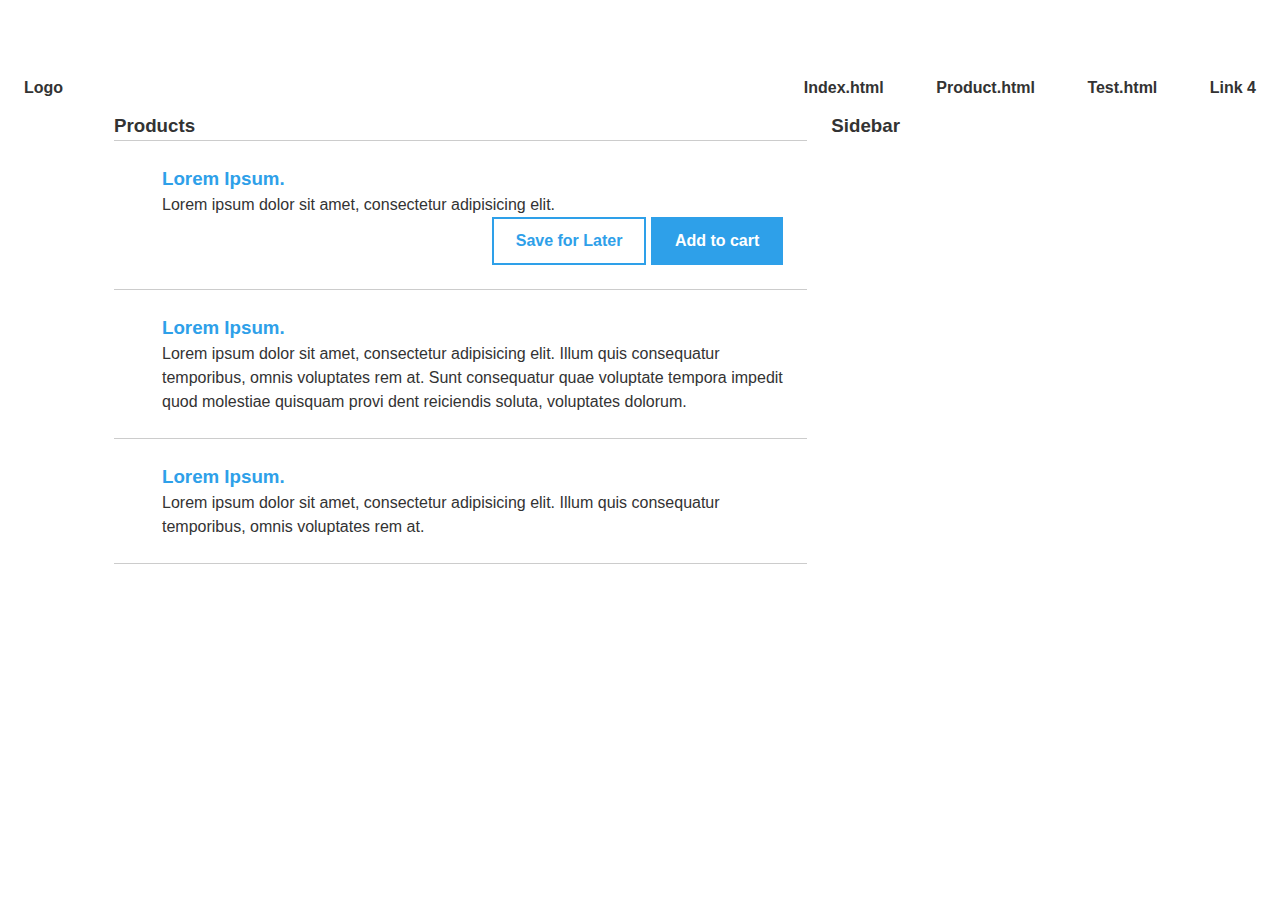
==== commit eafa6820: "more cool shit" ====
--- a/index.html
+++ b/index.html
@@ -4,6 +4,7 @@
     <meta charset="UTF-8">
     <title>Inuitcss Test Project</title>
     <link rel="stylesheet" href="css/main.css">
+    <meta name="viewport" content="width=device-width, user-scalable=no, initial-scale=1.0, maximum-scale=1.0, minimum-scale=1.0">
 </head>
 <body>
     <header>
@@ -11,9 +12,9 @@
 
         <nav class="float--right">
             <ul class="list-inline">
-                <li><a class="btn" href="#">Link 1</a></li>
-                <li><a class="btn" href="#">Link 2</a></li>
-                <li><a class="btn" href="#">Link 3</a></li>
+                <li><a class="btn" href="/">Index.html</a></li>
+                <li><a class="btn" href="/product.html">Product.html</a></li>
+                <li><a class="btn" href="/test.html">Test.html</a></li>
                 <li><a class="btn" href="#">Link 4</a></li>
             </ul>
         </nav>
@@ -71,5 +72,8 @@
             </div>
         </div>
     </div>
+    <script type='text/javascript' id="__bs_script__">//<![CDATA[
+    document.write("<script async src='http://HOST:3000/browser-sync/browser-sync-client.2.7.12.js'><\/script>".replace("HOST", location.hostname));
+//]]></script>
 </body>
 </html>
--- a/css/main.css
+++ b/css/main.css
@@ -1,1486 +1,6 @@
-@charset "UTF-8";
-/**
- * Settings
- */
 /*!
  * inuitcss, by @csswizardry
  *
  * github.com/inuitcss | inuitcss.com
- */
-/**
- * Tools
- */
-/*------------------------------------*\
-    #ALIASES
-\*------------------------------------*/
-/**
- * Generic
- */
-/*! normalize.css v3.0.2 | MIT License | git.io/normalize */
-/**
- * 1. Set default font family to sans-serif.
- * 2. Prevent iOS text size adjust after orientation change, without disabling
- *    user zoom.
- */
-html {
-  font-family: sans-serif;
-  /* 1 */
-  -ms-text-size-adjust: 100%;
-  /* 2 */
-  -webkit-text-size-adjust: 100%;
-  /* 2 */ }
-
-/**
- * Remove default margin.
- */
-body {
-  margin: 0; }
-
-/* HTML5 display definitions
-   ========================================================================== */
-/**
- * Correct `block` display not defined for any HTML5 element in IE 8/9.
- * Correct `block` display not defined for `details` or `summary` in IE 10/11
- * and Firefox.
- * Correct `block` display not defined for `main` in IE 11.
- */
-article,
-aside,
-details,
-figcaption,
-figure,
-footer,
-header,
-hgroup,
-main,
-menu,
-nav,
-section,
-summary {
-  display: block; }
-
-/**
- * 1. Correct `inline-block` display not defined in IE 8/9.
- * 2. Normalize vertical alignment of `progress` in Chrome, Firefox, and Opera.
- */
-audio,
-canvas,
-progress,
-video {
-  display: inline-block;
-  /* 1 */
-  vertical-align: baseline;
-  /* 2 */ }
-
-/**
- * Prevent modern browsers from displaying `audio` without controls.
- * Remove excess height in iOS 5 devices.
- */
-audio:not([controls]) {
-  display: none;
-  height: 0; }
-
-/**
- * Address `[hidden]` styling not present in IE 8/9/10.
- * Hide the `template` element in IE 8/9/11, Safari, and Firefox < 22.
- */
-[hidden],
-template {
-  display: none; }
-
-/* Links
-   ========================================================================== */
-/**
- * Remove the gray background color from active links in IE 10.
- */
-a {
-  background-color: transparent; }
-
-/**
- * Improve readability when focused and also mouse hovered in all browsers.
- */
-a:active,
-a:hover {
-  outline: 0; }
-
-/* Text-level semantics
-   ========================================================================== */
-/**
- * Address styling not present in IE 8/9/10/11, Safari, and Chrome.
- */
-abbr[title] {
-  border-bottom: 1px dotted; }
-
-/**
- * Address style set to `bolder` in Firefox 4+, Safari, and Chrome.
- */
-b,
-strong {
-  font-weight: bold; }
-
-/**
- * Address styling not present in Safari and Chrome.
- */
-dfn {
-  font-style: italic; }
-
-/**
- * Address variable `h1` font-size and margin within `section` and `article`
- * contexts in Firefox 4+, Safari, and Chrome.
- */
-h1 {
-  font-size: 2em;
-  margin: 0.67em 0; }
-
-/**
- * Address styling not present in IE 8/9.
- */
-mark {
-  background: #ff0;
-  color: #000; }
-
-/**
- * Address inconsistent and variable font size in all browsers.
- */
-small {
-  font-size: 80%; }
-
-/**
- * Prevent `sub` and `sup` affecting `line-height` in all browsers.
- */
-sub,
-sup {
-  font-size: 75%;
-  line-height: 0;
-  position: relative;
-  vertical-align: baseline; }
-
-sup {
-  top: -0.5em; }
-
-sub {
-  bottom: -0.25em; }
-
-/* Embedded content
-   ========================================================================== */
-/**
- * Remove border when inside `a` element in IE 8/9/10.
- */
-img {
-  border: 0; }
-
-/**
- * Correct overflow not hidden in IE 9/10/11.
- */
-svg:not(:root) {
-  overflow: hidden; }
-
-/* Grouping content
-   ========================================================================== */
-/**
- * Address margin not present in IE 8/9 and Safari.
- */
-figure {
-  margin: 1em 40px; }
-
-/**
- * Address differences between Firefox and other browsers.
- */
-hr {
-  -moz-box-sizing: content-box;
-  box-sizing: content-box;
-  height: 0; }
-
-/**
- * Contain overflow in all browsers.
- */
-pre {
-  overflow: auto; }
-
-/**
- * Address odd `em`-unit font size rendering in all browsers.
- */
-code,
-kbd,
-pre,
-samp {
-  font-family: monospace, monospace;
-  font-size: 1em; }
-
-/* Forms
-   ========================================================================== */
-/**
- * Known limitation: by default, Chrome and Safari on OS X allow very limited
- * styling of `select`, unless a `border` property is set.
- */
-/**
- * 1. Correct color not being inherited.
- *    Known issue: affects color of disabled elements.
- * 2. Correct font properties not being inherited.
- * 3. Address margins set differently in Firefox 4+, Safari, and Chrome.
- */
-button,
-input,
-optgroup,
-select,
-textarea {
-  color: inherit;
-  /* 1 */
-  font: inherit;
-  /* 2 */
-  margin: 0;
-  /* 3 */ }
-
-/**
- * Address `overflow` set to `hidden` in IE 8/9/10/11.
- */
-button {
-  overflow: visible; }
-
-/**
- * Address inconsistent `text-transform` inheritance for `button` and `select`.
- * All other form control elements do not inherit `text-transform` values.
- * Correct `button` style inheritance in Firefox, IE 8/9/10/11, and Opera.
- * Correct `select` style inheritance in Firefox.
- */
-button,
-select {
-  text-transform: none; }
-
-/**
- * 1. Avoid the WebKit bug in Android 4.0.* where (2) destroys native `audio`
- *    and `video` controls.
- * 2. Correct inability to style clickable `input` types in iOS.
- * 3. Improve usability and consistency of cursor style between image-type
- *    `input` and others.
- */
-button,
-html input[type="button"],
-input[type="reset"],
-input[type="submit"] {
-  -webkit-appearance: button;
-  /* 2 */
-  cursor: pointer;
-  /* 3 */ }
-
-/**
- * Re-set default cursor for disabled elements.
- */
-button[disabled],
-html input[disabled] {
-  cursor: default; }
-
-/**
- * Remove inner padding and border in Firefox 4+.
- */
-button::-moz-focus-inner,
-input::-moz-focus-inner {
-  border: 0;
-  padding: 0; }
-
-/**
- * Address Firefox 4+ setting `line-height` on `input` using `!important` in
- * the UA stylesheet.
- */
-input {
-  line-height: normal; }
-
-/**
- * It's recommended that you don't attempt to style these elements.
- * Firefox's implementation doesn't respect box-sizing, padding, or width.
- *
- * 1. Address box sizing set to `content-box` in IE 8/9/10.
- * 2. Remove excess padding in IE 8/9/10.
- */
-input[type="checkbox"],
-input[type="radio"] {
-  box-sizing: border-box;
-  /* 1 */
-  padding: 0;
-  /* 2 */ }
-
-/**
- * Fix the cursor style for Chrome's increment/decrement buttons. For certain
- * `font-size` values of the `input`, it causes the cursor style of the
- * decrement button to change from `default` to `text`.
- */
-input[type="number"]::-webkit-inner-spin-button,
-input[type="number"]::-webkit-outer-spin-button {
-  height: auto; }
-
-/**
- * 1. Address `appearance` set to `searchfield` in Safari and Chrome.
- * 2. Address `box-sizing` set to `border-box` in Safari and Chrome
- *    (include `-moz` to future-proof).
- */
-input[type="search"] {
-  -webkit-appearance: textfield;
-  /* 1 */
-  -moz-box-sizing: content-box;
-  -webkit-box-sizing: content-box;
-  /* 2 */
-  box-sizing: content-box; }
-
-/**
- * Remove inner padding and search cancel button in Safari and Chrome on OS X.
- * Safari (but not Chrome) clips the cancel button when the search input has
- * padding (and `textfield` appearance).
- */
-input[type="search"]::-webkit-search-cancel-button,
-input[type="search"]::-webkit-search-decoration {
-  -webkit-appearance: none; }
-
-/**
- * Define consistent border, margin, and padding.
- */
-fieldset {
-  border: 1px solid #c0c0c0;
-  margin: 0 2px;
-  padding: 0.35em 0.625em 0.75em; }
-
-/**
- * 1. Correct `color` not being inherited in IE 8/9/10/11.
- * 2. Remove padding so people aren't caught out if they zero out fieldsets.
- */
-legend {
-  border: 0;
-  /* 1 */
-  padding: 0;
-  /* 2 */ }
-
-/**
- * Remove default vertical scrollbar in IE 8/9/10/11.
- */
-textarea {
-  overflow: auto; }
-
-/**
- * Don't inherit the `font-weight` (applied by a rule above).
- * NOTE: the default cannot safely be changed in Chrome and Safari on OS X.
- */
-optgroup {
-  font-weight: bold; }
-
-/* Tables
-   ========================================================================== */
-/**
- * Remove most spacing between table cells.
- */
-table {
-  border-collapse: collapse;
-  border-spacing: 0; }
-
-td,
-th {
-  padding: 0; }
-
-/*------------------------------------*\
-    #RESET
-\*------------------------------------*/
-/**
- * As well as using normalize.css, it is often advantageous to remove all
- * margins from certain elements.
- */
-body,
-h1, h2, h3, h4, h5, h6,
-p, blockquote, pre,
-dl, dd, ol, ul,
-form, fieldset, legend,
-figure,
-table, th, td, caption,
-hr {
-  margin: 0;
-  padding: 0; }
-
-/**
- * Give a help cursor to elements that give extra info on `:hover`.
- */
-abbr[title],
-dfn[title] {
-  cursor: help; }
-
-/**
- * Remove underlines from potentially troublesome elements.
- */
-u,
-ins {
-  text-decoration: none; }
-
-/**
- * Apply faux underlines to inserted text via `border-bottom`.
- */
-ins {
-  border-bottom: 1px solid; }
-
-/*------------------------------------*\
-    #BOX-SIZING
-\*------------------------------------*/
-/**
- * Set the global `box-sizing` state to `border-box`.
- *
- * css-tricks.com/inheriting-box-sizing-probably-slightly-better-best-practice
- * paulirish.com/2012/box-sizing-border-box-ftw
- */
-html {
-  -webkit-box-sizing: border-box;
-  -moz-box-sizing: border-box;
-  box-sizing: border-box; }
-
-*, *:before, *:after {
-  -webkit-box-sizing: inherit;
-  -moz-box-sizing: inherit;
-  box-sizing: inherit; }
-
-/**
- * Base
- */
-a {
-  color: #f43059;
-  text-decoration: none; }
-  a:hover, a:active, a:focus {
-    text-decoration: underline; }
-
-/*------------------------------------*\
-    #PAGE
-\*------------------------------------*/
-/**
- * High-, page-level styling.
- *
- * 1. Set the default `font-size` and `line-height` for the entire project,
- *    sourced from our default variables. The `font-size` is calculated to exist
- *    in ems, the `line-height` is calculated to exist unitlessly.
- * 2. Force scrollbars to always be visible to prevent awkward ÔÇÿjumpsÔÇÖ when
- *    navigating between pages that do/do not have enough content to produce
- *    scrollbars naturally.
- * 3. Ensure the page always fills at least the entire height of the viewport.
- * 4. Prevent certain mobile browsers from automatically zooming fonts.
- * 5. Fonts on OSX will look more consistent with other systems that do not
- *    render text using sub-pixel anti-aliasing.
- */
-html {
-  font-size: 1em;
-  /* [1] */
-  line-height: 1.5;
-  /* [1] */
-  background-color: #fff;
-  color: #333;
-  overflow-y: scroll;
-  /* [2] */
-  min-height: 100%;
-  /* [3] */
-  -webkit-text-size-adjust: 100%;
-  /* [4] */
-  -ms-text-size-adjust: 100%;
-  /* [4] */
-  -moz-osx-font-smoothing: grayscale;
-  /* [5] */
-  -webkit-font-smoothing: antialiased;
-  /* [5] */ }
-
-/*------------------------------------*\
-    #IMAGES
-\*------------------------------------*/
-/**
- * 1. Fluid images for responsive purposes.
- * 2. Offset `alt` text from surrounding copy.
- * 3. Setting `vertical-align` removes the whitespace that appears under `img`
- *    elements when they are dropped into a page as-is. Safer alternative to
- *    using `display: block;`.
- */
-img {
-  max-width: 100%;
-  /* [1] */
-  font-style: italic;
-  /* [2] */
-  vertical-align: middle;
-  /* [3] */ }
-
-/**
- * 1. Google Maps breaks if `max-width: 100%` acts upon it; use their selector
- *    to remove the effects.
- * 2. If a `width` and/or `height` attribute have been explicitly defined, letÔÇÖs
- *    not make the image fluid.
- */
-.gm-style img,
-img[width],
-img[height] {
-  /* [2] */
-  max-width: none; }
-
-/**
- * Objects
- */
-.wrapper {
-  max-width: 1100px;
-  margin: 0 auto;
-  padding-right: 12px;
-  padding-left: 12px; }
-  @media screen and (min-width: 45em) {
-    .wrapper {
-      padding-right: 24px;
-      padding-left: 24px; } }
-
-/*------------------------------------*\
-    #BUTTONS
-\*------------------------------------*/
-/**
- * A simple button object.
- */
-/**
- * 1. Allow us to style box model properties.
- * 2. Line different sized buttons up a little nicer.
- * 3. Make buttons inherit font styles (often necessary when styling `input`s as
- *    buttons).
- * 4. Reset/normalize some styles.
- * 5. Force all button-styled elements to appear clickable.
- * 6. Fixes odd inner spacing in IE7.
- * 7. Subtract the border size from the padding value so that buttons do not
- *    grow larger as we add borders.
- */
-.btn {
-  display: inline-block;
-  /* [1] */
-  vertical-align: middle;
-  /* [2] */
-  font: inherit;
-  /* [3] */
-  text-align: center;
-  /* [4] */
-  margin: 0;
-  /* [4] */
-  cursor: pointer;
-  /* [5] */
-  overflow: visible;
-  /* [6] */
-  padding: 10px 22px;
-  /* [7] */
-  background-color: transparent;
-  border: 2px solid transparent; }
-  .btn, .btn:hover, .btn:active, .btn:focus {
-    text-decoration: none;
-    /* [4] */
-    color: #000; }
-
-/**
- * Fix a Firefox bug whereby `input type="submit"` gains 2px extra padding.
- */
-.btn::-moz-focus-inner {
-  border: 0;
-  padding: 0; }
-
-/**
- * Full-width buttons.
- */
-.btn--full {
-  width: 100%; }
-
-/**
- * Round-ended buttons.
- *
- * 1. Overly-large value to ensure the radius rounds the whole end of the
- *    button.
- */
-.btn--pill {
-  border-radius: 100px;
-  /* [1] */ }
-
-/*------------------------------------*\
-    #LIST-INLINE
-\*------------------------------------*/
-/**
- * The list-inline object simply displays a list of items in one line.
- */
-.list-inline {
-  margin: 0;
-  padding: 0;
-  list-style: none; }
-  .list-inline > li {
-    display: inline-block; }
-
-/*------------------------------------*\
-    #LIST-BLOCK
-\*------------------------------------*/
-/**
- * The list-block object creates blocky list items out of a `ul` or `ol`.
- */
-.list-block {
-  margin: 0;
-  padding: 0;
-  list-style: none; }
-
-.list-block__item,
-.list-block > li {
-  padding: 24px; }
-
-/**
- * Small list-blocks.
- */
-.list-block--small > .list-block__item,
-.list-block.list-block--small > li {
-  padding: 12px; }
-
-/*------------------------------------*\
-    #LIST-UI
-\*------------------------------------*/
-/**
- * The UI list object creates blocky list items with a keyline separator out of
- * a `ul` or `ol`.
- */
-.list-ui,
-.list-ui__item,
-.list-ui > li {
-  border: 0 solid #ccc; }
-
-.list-ui {
-  margin: 0;
-  padding: 0;
-  list-style: none;
-  border-top-width: 1px; }
-
-.list-ui__item,
-.list-ui > li {
-  padding: 24px;
-  border-bottom-width: 1px; }
-
-/*------------------------------------*\
-    #LAYOUT
-\*------------------------------------*/
-/**
- * The inuitcss layout system uses `box-sizing: border-box;` and
- * `display: inline-block;` to create an extremely powerful, flexible
- * alternative to the traditional grid system. Combine the layout items with
- * the widths found in `trumps.widths`.
- */
-/**
- * Begin a layout group.
- */
-.layout {
-  list-style: none;
-  margin: 0;
-  padding: 0;
-  margin-left: -24px; }
-
-/**
- * 1. Cause columns to stack side-by-side.
- * 2. Space columns apart.
- * 3. Align columns to the tops of each other.
- * 4. Full-width unless told to behave otherwise.
- * 5. Required to combine fluid widths and fixed gutters.
- */
-.layout__item {
-  display: inline-block;
-  /* [1] */
-  padding-left: 24px;
-  /* [2] */
-  vertical-align: top;
-  /* [3] */
-  width: 100%;
-  /* [4] */ }
-
-/*------------------------------------*\
-    #MEDIA
-\*------------------------------------*/
-/**
- * Place any image- and text-like content side-by-side, as per:
- * stubbornella.org/content/2010/06/25/the-media-object-saves-hundreds-of-lines-of-code
- */
-.media {
-  display: block; }
-
-.media__img {
-  float: left;
-  margin-right: 24px; }
-  .media__img > img {
-    display: block; }
-
-.media__body {
-  overflow: hidden;
-  display: block; }
-  .media__body,
-  .media__body > :last-child {
-    margin-bottom: 0; }
-
-/**
- * Reversed image location (right instead of left). Extends `.media`.
- */
-.media--rev > .media__img {
-  float: right;
-  margin-right: 0;
-  margin-left: 24px; }
-
-/**
- * Responsive media objects.
- *
- * There is a very pragmatic, simple implementation of a responsive media
- * object, which simply places the text-content beneath the image-content.
- *
- * We use a `max-width` media query because:
- *
- * a) it is the least verbose method in terms of amount of code required.
- * b) the media objectÔÇÖs default state is image-next-to-text, so its stacked
- *    state is the exception, rather than the rule.
- */
-@media screen and (max-width: 720px) {
-  .media--responsive {
-    /**
-     * Rework the spacings on regular media objects.
-     */ }
-    .media--responsive > .media__img {
-      float: none;
-      margin-right: 0;
-      margin-bottom: 24px;
-      margin-left: 0; } }
-/*------------------------------------*\
-    #FLAG
-\*------------------------------------*/
-/**
- * The flag object is a design pattern similar to the media object, however it
- * utilises `display: table[-cell];` to give us control over the vertical
- * alignments of the text and image. csswizardry.com/2013/05/the-flag-object
- */
-/**
- * 1. Allows us to control vertical alignments
- * 2. Force the object to be the full width of its parent. Combined with [1],
- *    this makes the object behave in a quasi-`display: block;` manner.
- */
-.flag {
-  display: table;
-  /* [1] */
-  width: 100%;
-  /* [2] */ }
-
-/**
- * Items within a flag object. There should only ever be one of each.
- *
- * 1. Default to aligning content to their middles.
- */
-.flag__img,
-.flag__body {
-  display: table-cell;
-  vertical-align: middle;
-  /* [1] */ }
-
-/**
- * Flag images have a space between them and the body of the object.
- */
-.flag__img {
-  padding-right: 24px; }
-  .flag__img > img {
-    display: block;
-    max-width: none; }
-
-/**
- * The container for the main content of the flag object.
- *
- * 1. Forces the `.flag__body` to take up all remaining space.
- */
-.flag__body {
-  width: 100%;
-  /* [1] */ }
-  .flag__body,
-  .flag__body > :last-child {
-    margin-bottom: 0; }
-
-/**
- * Reversed flag objects have their image-content to the right, and text-content
- * to the left.
- *
- * 1. Swap the rendered direction of the objectÔÇª
- * 2. ÔÇªand reset it.
- * 3. Reassign margins to the correct sides.
- */
-.flag--rev {
-  direction: rtl;
-  /* [1] */ }
-  .flag--rev > .flag__img,
-  .flag--rev > .flag__body {
-    direction: ltr;
-    /* [2] */ }
-  .flag--rev > .flag__img {
-    padding-right: 0;
-    /* [3] */
-    padding-left: 24px;
-    /* [3] */ }
-
-/**
- * Responsive flag objects.
- *
- * There is a very pragmatic, simple implementation of a responsive flag
- * object, which simply places the text-content beneath the image-content.
- *
- * We use a `max-width` media query because:
- *
- * a) it is the least verbose method in terms of amount of code required.
- * b) the flag objectÔÇÖs default state is image-next-to-text, so its stacked
- *    state is the exception, rather than the rule.
- */
-@media screen and (max-width: 720px) {
-  .flag--responsive {
-    /**
-     * Disable reversal of content because there is no concept of
-     * ÔÇÿreversedÔÇÖ in a stacked layout.
-     */
-    direction: ltr;
-    /**
-     * Rework the spacings on regular flag objects.
-     */ }
-    .flag--responsive,
-    .flag--responsive > .flag__img,
-    .flag--responsive > .flag__body {
-      display: block; }
-    .flag--responsive > .flag__img {
-      padding-right: 0;
-      padding-left: 0;
-      margin-bottom: 24px; } }
-/**
- * Components
- */
-.btn {
-  font-weight: 700;
-  color: #f43059; }
-  .btn:hover, .btn:active, .btn:focus {
-    color: #e50c39; }
-
-.btn--primary {
-  -webkit-transition: 0.2s;
-  -moz-transition: 0.2s;
-  transition: 0.2s;
-  font-weight: 700;
-  background: #f43059;
-  border-color: #f43059;
-  color: #fff; }
-  .btn--primary:hover, .btn--primary:active, .btn--primary:focus {
-    background: #e50c39;
-    border-color: #e50c39;
-    color: #fff; }
-
-.btn--secondary {
-  background: none;
-  border-color: #f43059;
-  color: #f43059; }
-  .btn--secondary:hover, .btn--secondary:active, .btn--secondary:focus {
-    border-color: #e50c39;
-    color: #e50c39; }
-
-.product__cta {
-  float: right;
-  text-align: center; }
-
-.promotion {
-  padding: 10px;
-  background: #f43059;
-  color: #fff; }
-
-/**
- * Trumps
- */
-/*------------------------------------*\
-    $HELPER
-\*------------------------------------*/
-/**
- * Based on "_helper.scss" from inuitcss by Harry Roberts:
- * https://github.com/csswizardry/inuit.css/blob/master/generic/_helper.scss
- */
-/**
- * Floats
- */
-.float--left {
-  float: left !important; }
-
-.float--right {
-  float: right !important; }
-
-.float--none {
-  float: none !important; }
-
-/**
- * Text alignment
- */
-.text--left {
-  text-align: left !important; }
-
-.text--right {
-  text-align: right !important; }
-
-.text--center {
-  text-align: center !important; }
-
-/**
- * Font weights
- */
-.weight--100 {
-  font-weight: 100 !important; }
-
-.weight--200 {
-  font-weight: 200 !important; }
-
-.weight--300 {
-  font-weight: 300 !important; }
-
-.weight--400 {
-  font-weight: 400 !important; }
-
-.weight--500 {
-  font-weight: 500 !important; }
-
-.weight--600 {
-  font-weight: 600 !important; }
-
-.weight--700 {
-  font-weight: 700 !important; }
-
-.weight--800 {
-  font-weight: 800 !important; }
-
-.weight--900 {
-  font-weight: 900 !important; }
-
-/*------------------------------------*\
-    #SPACING
-\*------------------------------------*/
-/**
- * Margin and padding helper classes. Use these to tweak layout on a micro
- * level.
- *
- * `.(m|p)(t|r|b|l|h|v)(-|+|0) {}` = margin/padding top/right/bottom/left/horizontal/vertical less/more/none
- */
-/**
- * Margin helper classes.
- *
- * Add margins.
- */
-.u-m {
-  margin: 24px !important; }
-
-.u-mt {
-  margin-top: 24px !important; }
-
-.u-mr {
-  margin-right: 24px !important; }
-
-.u-mb {
-  margin-bottom: 24px !important; }
-
-.u-ml {
-  margin-left: 24px !important; }
-
-.u-mh {
-  margin-right: 24px !important;
-  margin-left: 24px !important; }
-
-.u-mv {
-  margin-top: 24px !important;
-  margin-bottom: 24px !important; }
-
-/**
- * Padding helper classes.
- *
- * Add paddings.
- */
-.u-p {
-  padding: 24px !important; }
-
-.u-pt {
-  padding-top: 24px !important; }
-
-.u-pr {
-  padding-right: 24px !important; }
-
-.u-pb {
-  padding-bottom: 24px !important; }
-
-.u-pl {
-  padding-left: 24px !important; }
-
-.u-ph {
-  padding-right: 24px !important;
-  padding-left: 24px !important; }
-
-.u-pv {
-  padding-top: 24px !important;
-  padding-bottom: 24px !important; }
-
-/*------------------------------------*\
-    #CLEARFIX
-\*------------------------------------*/
-/**
- * Micro clearfix, as per: css-101.org/articles/clearfix/latest-new-clearfix-so-far.php
- * Extend the clearfix class with Sass to avoid the `.clearfix` class appearing
- * over and over in your markup.
- */
-.clearfix:after,
-.media:after,
-.product:after {
-  content: "";
-  display: table;
-  clear: both; }
-
-/*------------------------------------*\
-    #WIDTHS
-\*------------------------------------*/
-/**
- * A series of width helper classes that you can use to size things like grid
- * systems. Classes can take a fraction-like format (e.g. `.u-2/3`) or a spoken-
- * word format (e.g. `.u-2-of-3`). Use these in your markup:
- *
- * <div class="u-7/12">
- */
-.u-1-1 {
-  width: 100% !important; }
-
-.u-1-2 {
-  width: 50% !important; }
-
-.u-1-3 {
-  width: 33.33333% !important; }
-
-.u-2-3 {
-  width: 66.66667% !important; }
-
-.u-1-4 {
-  width: 25% !important; }
-
-.u-2-4 {
-  width: 50% !important; }
-
-.u-3-4 {
-  width: 75% !important; }
-
-.u-1-5 {
-  width: 20% !important; }
-
-.u-2-5 {
-  width: 40% !important; }
-
-.u-3-5 {
-  width: 60% !important; }
-
-.u-4-5 {
-  width: 80% !important; }
-
-/*------------------------------------*\
-    #WIDTHS-RESPONSIVE
-\*------------------------------------*/
-/**
- * Responsive width classes based on your responsive settings.
- */
-@media screen and (max-width: 44.9375em) {
-  .u-1-1-palm {
-    width: 100% !important; }
-
-  .u-1-2-palm {
-    width: 50% !important; }
-
-  .u-1-3-palm {
-    width: 33.33333% !important; }
-
-  .u-2-3-palm {
-    width: 66.66667% !important; }
-
-  .u-1-4-palm {
-    width: 25% !important; }
-
-  .u-2-4-palm {
-    width: 50% !important; }
-
-  .u-3-4-palm {
-    width: 75% !important; }
-
-  .u-1-5-palm {
-    width: 20% !important; }
-
-  .u-2-5-palm {
-    width: 40% !important; }
-
-  .u-3-5-palm {
-    width: 60% !important; }
-
-  .u-4-5-palm {
-    width: 80% !important; } }
-@media screen and (min-width: 45em) and (max-width: 63.9375em) {
-  .u-1-1-lap {
-    width: 100% !important; }
-
-  .u-1-2-lap {
-    width: 50% !important; }
-
-  .u-1-3-lap {
-    width: 33.33333% !important; }
-
-  .u-2-3-lap {
-    width: 66.66667% !important; }
-
-  .u-1-4-lap {
-    width: 25% !important; }
-
-  .u-2-4-lap {
-    width: 50% !important; }
-
-  .u-3-4-lap {
-    width: 75% !important; }
-
-  .u-1-5-lap {
-    width: 20% !important; }
-
-  .u-2-5-lap {
-    width: 40% !important; }
-
-  .u-3-5-lap {
-    width: 60% !important; }
-
-  .u-4-5-lap {
-    width: 80% !important; } }
-@media screen and (min-width: 45em) {
-  .u-1-1-lap-and-up {
-    width: 100% !important; }
-
-  .u-1-2-lap-and-up {
-    width: 50% !important; }
-
-  .u-1-3-lap-and-up {
-    width: 33.33333% !important; }
-
-  .u-2-3-lap-and-up {
-    width: 66.66667% !important; }
-
-  .u-1-4-lap-and-up {
-    width: 25% !important; }
-
-  .u-2-4-lap-and-up {
-    width: 50% !important; }
-
-  .u-3-4-lap-and-up {
-    width: 75% !important; }
-
-  .u-1-5-lap-and-up {
-    width: 20% !important; }
-
-  .u-2-5-lap-and-up {
-    width: 40% !important; }
-
-  .u-3-5-lap-and-up {
-    width: 60% !important; }
-
-  .u-4-5-lap-and-up {
-    width: 80% !important; } }
-@media screen and (max-width: 63.9375em) {
-  .u-1-1-portable {
-    width: 100% !important; }
-
-  .u-1-2-portable {
-    width: 50% !important; }
-
-  .u-1-3-portable {
-    width: 33.33333% !important; }
-
-  .u-2-3-portable {
-    width: 66.66667% !important; }
-
-  .u-1-4-portable {
-    width: 25% !important; }
-
-  .u-2-4-portable {
-    width: 50% !important; }
-
-  .u-3-4-portable {
-    width: 75% !important; }
-
-  .u-1-5-portable {
-    width: 20% !important; }
-
-  .u-2-5-portable {
-    width: 40% !important; }
-
-  .u-3-5-portable {
-    width: 60% !important; }
-
-  .u-4-5-portable {
-    width: 80% !important; } }
-@media screen and (min-width: 64em) {
-  .u-1-1-desk {
-    width: 100% !important; }
-
-  .u-1-2-desk {
-    width: 50% !important; }
-
-  .u-1-3-desk {
-    width: 33.33333% !important; }
-
-  .u-2-3-desk {
-    width: 66.66667% !important; }
-
-  .u-1-4-desk {
-    width: 25% !important; }
-
-  .u-2-4-desk {
-    width: 50% !important; }
-
-  .u-3-4-desk {
-    width: 75% !important; }
-
-  .u-1-5-desk {
-    width: 20% !important; }
-
-  .u-2-5-desk {
-    width: 40% !important; }
-
-  .u-3-5-desk {
-    width: 60% !important; }
-
-  .u-4-5-desk {
-    width: 80% !important; } }
-@media (-webkit-min-device-pixel-ratio: 2), (min-resolution: 192dpi), (min-resolution: 2dppx) {
-  .u-1-1-retina {
-    width: 100% !important; }
-
-  .u-1-2-retina {
-    width: 50% !important; }
-
-  .u-1-3-retina {
-    width: 33.33333% !important; }
-
-  .u-2-3-retina {
-    width: 66.66667% !important; }
-
-  .u-1-4-retina {
-    width: 25% !important; }
-
-  .u-2-4-retina {
-    width: 50% !important; }
-
-  .u-3-4-retina {
-    width: 75% !important; }
-
-  .u-1-5-retina {
-    width: 20% !important; }
-
-  .u-2-5-retina {
-    width: 40% !important; }
-
-  .u-3-5-retina {
-    width: 60% !important; }
-
-  .u-4-5-retina {
-    width: 80% !important; } }
-/*------------------------------------*\
-    #WIDTHS-RESPONSIVE
-\*------------------------------------*/
-/**
- * Some simple, crude, starting-point widths to use alongside the layout system.
- */
-@media screen and (max-width: 44.9375em) {
-  .palm-one-whole {
-    width: 100%; }
-
-  .palm-one-half {
-    width: 50%; }
-
-  .palm-one-third {
-    width: 33.333333333%; }
-
-  .palm-two-thirds {
-    width: 66.666666666%; }
-
-  .palm-one-quarter {
-    width: 25%; }
-
-  .palm-three-quarters {
-    width: 75%; }
-
-  .palm-one-fifth {
-    width: 20%; }
-
-  .palm-two-fifths {
-    width: 40%; }
-
-  .palm-three-fifths {
-    width: 60%; }
-
-  .palm-four-fifths {
-    width: 80%; }
-
-  .palm-one-tenth {
-    width: 10%; }
-
-  .palm-three-tenths {
-    width: 30%; }
-
-  .palm-seven-tenths {
-    width: 70%; }
-
-  .palm-nine-tenths {
-    width: 90%; } }
-@media screen and (min-width: 45em) and (max-width: 63.9375em) {
-  .lap-one-whole {
-    width: 100%; }
-
-  .lap-one-half {
-    width: 50%; }
-
-  .lap-one-third {
-    width: 33.333333333%; }
-
-  .lap-two-thirds {
-    width: 66.666666666%; }
-
-  .lap-one-quarter {
-    width: 25%; }
-
-  .lap-three-quarters {
-    width: 75%; }
-
-  .lap-one-fifth {
-    width: 20%; }
-
-  .lap-two-fifths {
-    width: 40%; }
-
-  .lap-three-fifths {
-    width: 60%; }
-
-  .lap-four-fifths {
-    width: 80%; }
-
-  .lap-one-tenth {
-    width: 10%; }
-
-  .lap-three-tenths {
-    width: 30%; }
-
-  .lap-seven-tenths {
-    width: 70%; }
-
-  .lap-nine-tenths {
-    width: 90%; } }
-@media screen and (min-width: 45em) {
-  .lap-and-up-one-whole {
-    width: 100%; }
-
-  .lap-and-up-one-half {
-    width: 50%; }
-
-  .lap-and-up-one-third {
-    width: 33.333333333%; }
-
-  .lap-and-up-two-thirds {
-    width: 66.666666666%; }
-
-  .lap-and-up-one-quarter {
-    width: 25%; }
-
-  .lap-and-up-three-quarters {
-    width: 75%; }
-
-  .lap-and-up-one-fifth {
-    width: 20%; }
-
-  .lap-and-up-two-fifths {
-    width: 40%; }
-
-  .lap-and-up-three-fifths {
-    width: 60%; }
-
-  .lap-and-up-four-fifths {
-    width: 80%; }
-
-  .lap-and-up-one-tenth {
-    width: 10%; }
-
-  .lap-and-up-three-tenths {
-    width: 30%; }
-
-  .lap-and-up-seven-tenths {
-    width: 70%; }
-
-  .lap-and-up-nine-tenths {
-    width: 90%; } }
-@media screen and (max-width: 63.9375em) {
-  .portable-one-whole {
-    width: 100%; }
-
-  .portable-one-half {
-    width: 50%; }
-
-  .portable-one-third {
-    width: 33.333333333%; }
-
-  .portable-two-thirds {
-    width: 66.666666666%; }
-
-  .portable-one-quarter {
-    width: 25%; }
-
-  .portable-three-quarters {
-    width: 75%; }
-
-  .portable-one-fifth {
-    width: 20%; }
-
-  .portable-two-fifths {
-    width: 40%; }
-
-  .portable-three-fifths {
-    width: 60%; }
-
-  .portable-four-fifths {
-    width: 80%; }
-
-  .portable-one-tenth {
-    width: 10%; }
-
-  .portable-three-tenths {
-    width: 30%; }
-
-  .portable-seven-tenths {
-    width: 70%; }
-
-  .portable-nine-tenths {
-    width: 90%; } }
-@media screen and (min-width: 64em) {
-  .desk-one-whole {
-    width: 100%; }
-
-  .desk-one-half {
-    width: 50%; }
-
-  .desk-one-third {
-    width: 33.333333333%; }
-
-  .desk-two-thirds {
-    width: 66.666666666%; }
-
-  .desk-one-quarter {
-    width: 25%; }
-
-  .desk-three-quarters {
-    width: 75%; }
-
-  .desk-one-fifth {
-    width: 20%; }
-
-  .desk-two-fifths {
-    width: 40%; }
-
-  .desk-three-fifths {
-    width: 60%; }
-
-  .desk-four-fifths {
-    width: 80%; }
-
-  .desk-one-tenth {
-    width: 10%; }
-
-  .desk-three-tenths {
-    width: 30%; }
-
-  .desk-seven-tenths {
-    width: 70%; }
-
-  .desk-nine-tenths {
-    width: 90%; }
-
-  .desk-push-one-tenth {
-    position: relative;
-    left: 10%; } }
-
+ *//*! normalize.css v3.0.2 | MIT License | git.io/normalize */html{font-family:sans-serif;-ms-text-size-adjust:100%;-webkit-text-size-adjust:100%}body{margin:0}article,aside,details,figcaption,figure,footer,header,hgroup,main,menu,nav,section,summary{display:block}audio,canvas,progress,video{display:inline-block;vertical-align:baseline}audio:not([controls]){display:none;height:0}[hidden],template{display:none}a{background-color:transparent}a:active,a:hover{outline:0}abbr[title]{border-bottom:1px dotted}b,strong{font-weight:bold}dfn{font-style:italic}h1{font-size:2em;margin:0.67em 0}mark{background:#ff0;color:#000}small{font-size:80%}sub,sup{font-size:75%;line-height:0;position:relative;vertical-align:baseline}sup{top:-0.5em}sub{bottom:-0.25em}img{border:0}svg:not(:root){overflow:hidden}figure{margin:1em 40px}hr{-moz-box-sizing:content-box;box-sizing:content-box;height:0}pre{overflow:auto}code,kbd,pre,samp{font-family:monospace, monospace;font-size:1em}button,input,optgroup,select,textarea{color:inherit;font:inherit;margin:0}button{overflow:visible}button,select{text-transform:none}button,html input[type="button"],input[type="reset"],input[type="submit"]{-webkit-appearance:button;cursor:pointer}button[disabled],html input[disabled]{cursor:default}button::-moz-focus-inner,input::-moz-focus-inner{border:0;padding:0}input{line-height:normal}input[type="checkbox"],input[type="radio"]{box-sizing:border-box;padding:0}input[type="number"]::-webkit-inner-spin-button,input[type="number"]::-webkit-outer-spin-button{height:auto}input[type="search"]{-webkit-appearance:textfield;-moz-box-sizing:content-box;-webkit-box-sizing:content-box;box-sizing:content-box}input[type="search"]::-webkit-search-cancel-button,input[type="search"]::-webkit-search-decoration{-webkit-appearance:none}fieldset{border:1px solid #c0c0c0;margin:0 2px;padding:0.35em 0.625em 0.75em}legend{border:0;padding:0}textarea{overflow:auto}optgroup{font-weight:bold}table{border-collapse:collapse;border-spacing:0}td,th{padding:0}body,h1,h2,h3,h4,h5,h6,p,blockquote,pre,dl,dd,ol,ul,form,fieldset,legend,figure,table,th,td,caption,hr{margin:0;padding:0}abbr[title],dfn[title]{cursor:help}u,ins{text-decoration:none}ins{border-bottom:1px solid}html{-webkit-box-sizing:border-box;-moz-box-sizing:border-box;box-sizing:border-box}*,*:before,*:after{-webkit-box-sizing:inherit;-moz-box-sizing:inherit;box-sizing:inherit}body{margin-top:4em}a{color:#2EA0E9;text-decoration:none}a:hover,a:active,a:focus{text-decoration:underline}html{font-size:1em;line-height:1.5;background-color:#fff;color:#333;overflow-y:scroll;min-height:100%;-webkit-text-size-adjust:100%;-ms-text-size-adjust:100%;-moz-osx-font-smoothing:grayscale;-webkit-font-smoothing:antialiased}img{max-width:100%;font-style:italic;vertical-align:middle}.gm-style img,img[width],img[height]{max-width:none}.wrapper{max-width:1100px;margin:0 auto;padding-right:12px;padding-left:12px}@media screen and (min-width: 45em){.wrapper{padding-right:24px;padding-left:24px}}.btn{display:inline-block;vertical-align:middle;font:inherit;text-align:center;margin:0;cursor:pointer;overflow:visible;padding:10px 22px;background-color:transparent;border:2px solid transparent}.btn,.btn:hover,.btn:active,.btn:focus{text-decoration:none;color:#000}.btn::-moz-focus-inner{border:0;padding:0}.btn--full{width:100%}.btn--pill{border-radius:100px}.list-inline{margin:0;padding:0;list-style:none}.list-inline>li{display:inline-block}.list-block{margin:0;padding:0;list-style:none}.list-block__item,.list-block>li{padding:24px}.list-block--small>.list-block__item,.list-block.list-block--small>li{padding:12px}.list-ui,.list-ui__item,.list-ui>li{border:0 solid #ccc}.list-ui{margin:0;padding:0;list-style:none;border-top-width:1px}.list-ui__item,.list-ui>li{padding:24px;border-bottom-width:1px}.list-ui--tiny>.list-ui__item,.list-ui.list-ui--tiny>li{padding:6px}.list-ui--small>.list-ui__item,.list-ui.list-ui--small>li{padding:12px}.layout{list-style:none;margin:0;padding:0;margin-left:-24px}.layout__item{display:inline-block;padding-left:24px;vertical-align:top;width:100%}.media{display:block}.media__img{float:left;margin-right:24px}.media__img>img{display:block}.media__body{overflow:hidden;display:block}.media__body,.media__body>:last-child{margin-bottom:0}.media--tiny>.media__img{margin-right:6px}.media--tiny.media--rev>.media__img{margin-right:0;margin-left:6px}.media--small>.media__img{margin-right:12px}.media--small.media--rev>.media__img{margin-right:0;margin-left:12px}.media--rev>.media__img{float:right;margin-right:0;margin-left:24px}@media screen and (max-width: 720px){.media--responsive>.media__img{float:none;margin-right:0;margin-bottom:24px;margin-left:0}.media--responsive.media--tiny>.media__img{margin-right:0;margin-left:0;margin-bottom:6px}.media--responsive.media--small>.media__img{margin-right:0;margin-left:0;margin-bottom:12px}}.flag{display:table;width:100%}.flag__img,.flag__body{display:table-cell;vertical-align:middle}.flag__img{padding-right:24px}.flag__img>img{display:block;max-width:none}.flag__body{width:100%}.flag__body,.flag__body>:last-child{margin-bottom:0}.flag--tiny>.flag__img{padding-right:6px}.flag--tiny.flag--rev>.flag__img{padding-right:0;padding-left:6px}.flag--small>.flag__img{padding-right:12px}.flag--small.flag--rev>.flag__img{padding-right:0;padding-left:12px}.flag--rev{direction:rtl}.flag--rev>.flag__img,.flag--rev>.flag__body{direction:ltr}.flag--rev>.flag__img{padding-right:0;padding-left:24px}@media screen and (max-width: 720px){.flag--responsive{direction:ltr}.flag--responsive,.flag--responsive>.flag__img,.flag--responsive>.flag__body{display:block}.flag--responsive>.flag__img{padding-right:0;padding-left:0;margin-bottom:24px}.flag--responsive.flag--tiny>.flag__img{padding-right:0;padding-left:0;margin-bottom:6px}.flag--responsive.flag--small>.flag__img{padding-right:0;padding-left:0;margin-bottom:12px}}.app-bar{position:fixed;z-index:9999;top:0;right:0;left:0;background:#2EA0E9;color:#fff}.navdrawer{position:fixed;z-index:9999;top:0;bottom:0;width:80%;max-width:300px;background:#fff;color:#000;box-shadow:0 0 10px rgba(0,0,0,0.5);transition:transform 0.2s}.navdrawer.is-active{transform:translateX(0)}.navdrawer--left{left:0;margin-right:80px;transform:translateX(-110%)}.navdrawer--right{right:0;margin-left:80px;transform:translateX(110%)}.navdrawer-overlay{position:fixed;z-index:999;top:-100%;right:0;bottom:0;left:0;background:#000;opacity:0;transition:opacity 0.2s}.navdrawer-overlay.is-active{top:0;opacity:0.4}.btn{font-weight:700;color:inherit}.btn:hover,.btn:active,.btn:focus{color:inherit}.btn--primary{-webkit-transition:0.2s;-moz-transition:0.2s;transition:0.2s;font-weight:700;background:#2EA0E9;border-color:#2EA0E9;color:#fff}.btn--primary:hover,.btn--primary:active,.btn--primary:focus{background:#1686ce;border-color:#1686ce;color:#fff}.btn--secondary{background:none;border-color:#2EA0E9;color:#2EA0E9}.btn--secondary:hover,.btn--secondary:active,.btn--secondary:focus{border-color:#1686ce;color:#1686ce}.product__cta{float:right;text-align:center}.promotion{padding:10px;background:#2EA0E9;color:#fff}.float--left{float:left !important}.float--right{float:right !important}.float--none{float:none !important}.text--left{text-align:left !important}.text--right{text-align:right !important}.text--center{text-align:center !important}.weight--100{font-weight:100 !important}.weight--200{font-weight:200 !important}.weight--300{font-weight:300 !important}.weight--400{font-weight:400 !important}.weight--500{font-weight:500 !important}.weight--600{font-weight:600 !important}.weight--700{font-weight:700 !important}.weight--800{font-weight:800 !important}.weight--900{font-weight:900 !important}.u-m{margin:24px !important}.u-mt{margin-top:24px !important}.u-mr{margin-right:24px !important}.u-mb{margin-bottom:24px !important}.u-ml{margin-left:24px !important}.u-mh{margin-right:24px !important;margin-left:24px !important}.u-mv{margin-top:24px !important;margin-bottom:24px !important}.u-p{padding:24px !important}.u-pt{padding-top:24px !important}.u-pr{padding-right:24px !important}.u-pb{padding-bottom:24px !important}.u-pl{padding-left:24px !important}.u-ph{padding-right:24px !important;padding-left:24px !important}.u-pv{padding-top:24px !important;padding-bottom:24px !important}.clearfix:after,.media:after,.product:after{content:"";display:table;clear:both}.u-1-1{width:100% !important}.u-1-2{width:50% !important}.u-1-3{width:33.33333% !important}.u-2-3{width:66.66667% !important}.u-1-4{width:25% !important}.u-2-4{width:50% !important}.u-3-4{width:75% !important}.u-1-5{width:20% !important}.u-2-5{width:40% !important}.u-3-5{width:60% !important}.u-4-5{width:80% !important}@media screen and (max-width: 44.9375em){.u-1-1-palm{width:100% !important}.u-1-2-palm{width:50% !important}.u-1-3-palm{width:33.33333% !important}.u-2-3-palm{width:66.66667% !important}.u-1-4-palm{width:25% !important}.u-2-4-palm{width:50% !important}.u-3-4-palm{width:75% !important}.u-1-5-palm{width:20% !important}.u-2-5-palm{width:40% !important}.u-3-5-palm{width:60% !important}.u-4-5-palm{width:80% !important}}@media screen and (min-width: 45em) and (max-width: 63.9375em){.u-1-1-lap{width:100% !important}.u-1-2-lap{width:50% !important}.u-1-3-lap{width:33.33333% !important}.u-2-3-lap{width:66.66667% !important}.u-1-4-lap{width:25% !important}.u-2-4-lap{width:50% !important}.u-3-4-lap{width:75% !important}.u-1-5-lap{width:20% !important}.u-2-5-lap{width:40% !important}.u-3-5-lap{width:60% !important}.u-4-5-lap{width:80% !important}}@media screen and (min-width: 45em){.u-1-1-lap-and-up{width:100% !important}.u-1-2-lap-and-up{width:50% !important}.u-1-3-lap-and-up{width:33.33333% !important}.u-2-3-lap-and-up{width:66.66667% !important}.u-1-4-lap-and-up{width:25% !important}.u-2-4-lap-and-up{width:50% !important}.u-3-4-lap-and-up{width:75% !important}.u-1-5-lap-and-up{width:20% !important}.u-2-5-lap-and-up{width:40% !important}.u-3-5-lap-and-up{width:60% !important}.u-4-5-lap-and-up{width:80% !important}}@media screen and (max-width: 63.9375em){.u-1-1-portable{width:100% !important}.u-1-2-portable{width:50% !important}.u-1-3-portable{width:33.33333% !important}.u-2-3-portable{width:66.66667% !important}.u-1-4-portable{width:25% !important}.u-2-4-portable{width:50% !important}.u-3-4-portable{width:75% !important}.u-1-5-portable{width:20% !important}.u-2-5-portable{width:40% !important}.u-3-5-portable{width:60% !important}.u-4-5-portable{width:80% !important}}@media screen and (min-width: 64em){.u-1-1-desk{width:100% !important}.u-1-2-desk{width:50% !important}.u-1-3-desk{width:33.33333% !important}.u-2-3-desk{width:66.66667% !important}.u-1-4-desk{width:25% !important}.u-2-4-desk{width:50% !important}.u-3-4-desk{width:75% !important}.u-1-5-desk{width:20% !important}.u-2-5-desk{width:40% !important}.u-3-5-desk{width:60% !important}.u-4-5-desk{width:80% !important}}@media (-webkit-min-device-pixel-ratio: 2), (min-resolution: 192dpi), (min-resolution: 2dppx){.u-1-1-retina{width:100% !important}.u-1-2-retina{width:50% !important}.u-1-3-retina{width:33.33333% !important}.u-2-3-retina{width:66.66667% !important}.u-1-4-retina{width:25% !important}.u-2-4-retina{width:50% !important}.u-3-4-retina{width:75% !important}.u-1-5-retina{width:20% !important}.u-2-5-retina{width:40% !important}.u-3-5-retina{width:60% !important}.u-4-5-retina{width:80% !important}}@media screen and (max-width: 44.9375em){.palm-one-whole{width:100%}.palm-one-half{width:50%}.palm-one-third{width:33.333333333%}.palm-two-thirds{width:66.666666666%}.palm-one-quarter{width:25%}.palm-three-quarters{width:75%}.palm-one-fifth{width:20%}.palm-two-fifths{width:40%}.palm-three-fifths{width:60%}.palm-four-fifths{width:80%}.palm-one-tenth{width:10%}.palm-three-tenths{width:30%}.palm-seven-tenths{width:70%}.palm-nine-tenths{width:90%}}@media screen and (min-width: 45em) and (max-width: 63.9375em){.lap-one-whole{width:100%}.lap-one-half{width:50%}.lap-one-third{width:33.333333333%}.lap-two-thirds{width:66.666666666%}.lap-one-quarter{width:25%}.lap-three-quarters{width:75%}.lap-one-fifth{width:20%}.lap-two-fifths{width:40%}.lap-three-fifths{width:60%}.lap-four-fifths{width:80%}.lap-one-tenth{width:10%}.lap-three-tenths{width:30%}.lap-seven-tenths{width:70%}.lap-nine-tenths{width:90%}}@media screen and (min-width: 45em){.lap-and-up-one-whole{width:100%}.lap-and-up-one-half{width:50%}.lap-and-up-one-third{width:33.333333333%}.lap-and-up-two-thirds{width:66.666666666%}.lap-and-up-one-quarter{width:25%}.lap-and-up-three-quarters{width:75%}.lap-and-up-one-fifth{width:20%}.lap-and-up-two-fifths{width:40%}.lap-and-up-three-fifths{width:60%}.lap-and-up-four-fifths{width:80%}.lap-and-up-one-tenth{width:10%}.lap-and-up-three-tenths{width:30%}.lap-and-up-seven-tenths{width:70%}.lap-and-up-nine-tenths{width:90%}}@media screen and (max-width: 63.9375em){.portable-one-whole{width:100%}.portable-one-half{width:50%}.portable-one-third{width:33.333333333%}.portable-two-thirds{width:66.666666666%}.portable-one-quarter{width:25%}.portable-three-quarters{width:75%}.portable-one-fifth{width:20%}.portable-two-fifths{width:40%}.portable-three-fifths{width:60%}.portable-four-fifths{width:80%}.portable-one-tenth{width:10%}.portable-three-tenths{width:30%}.portable-seven-tenths{width:70%}.portable-nine-tenths{width:90%}}@media screen and (min-width: 64em){.desk-one-whole{width:100%}.desk-one-half{width:50%}.desk-one-third{width:33.333333333%}.desk-two-thirds{width:66.666666666%}.desk-one-quarter{width:25%}.desk-three-quarters{width:75%}.desk-one-fifth{width:20%}.desk-two-fifths{width:40%}.desk-three-fifths{width:60%}.desk-four-fifths{width:80%}.desk-one-tenth{width:10%}.desk-three-tenths{width:30%}.desk-seven-tenths{width:70%}.desk-nine-tenths{width:90%}.desk-push-one-tenth{position:relative;left:10%}}
 /*# sourceMappingURL=main.css.map */
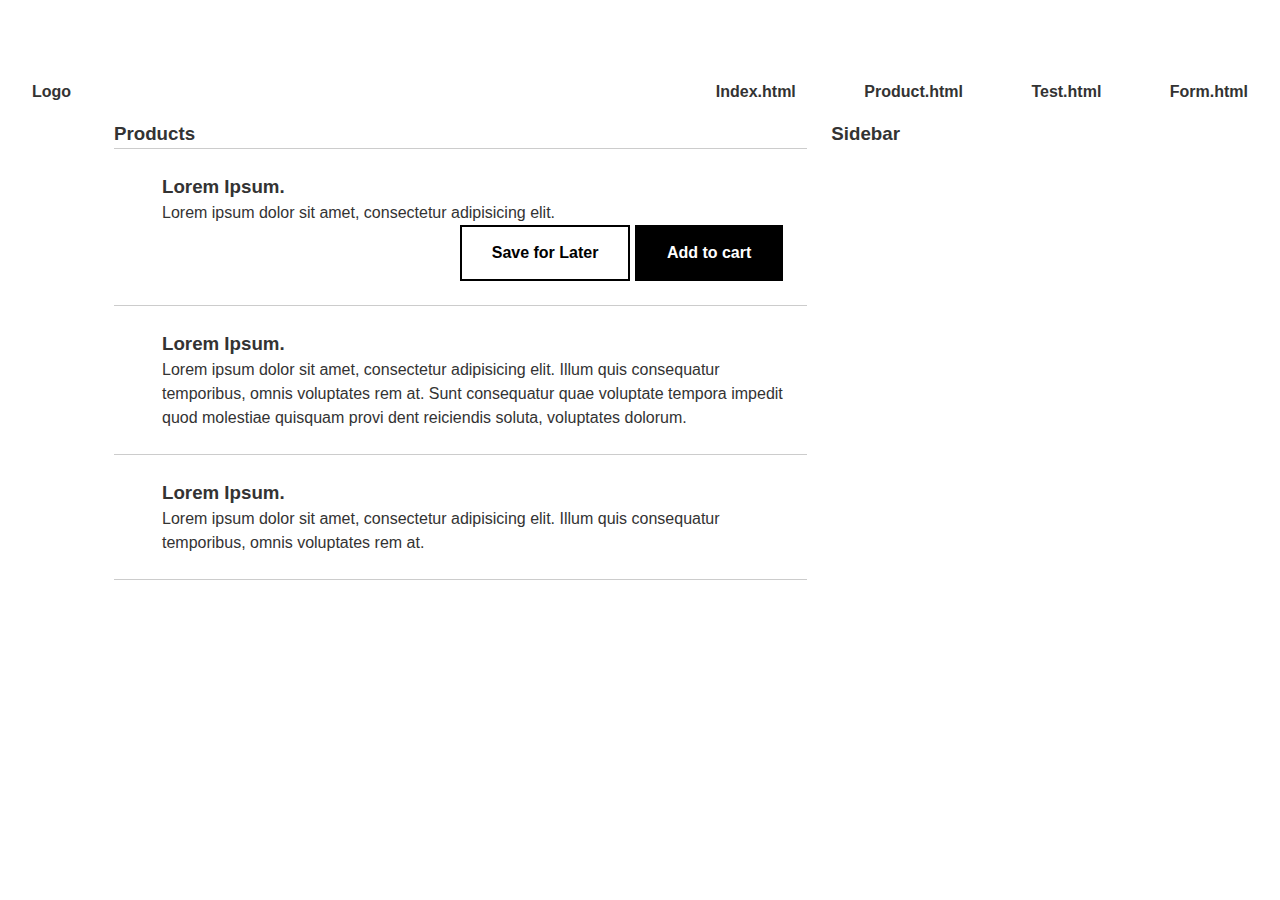
==== commit 2a05f2a5: "cool layout shiite!" ====
--- a/index.html
+++ b/index.html
@@ -15,7 +15,7 @@
                 <li><a class="btn" href="/">Index.html</a></li>
                 <li><a class="btn" href="/product.html">Product.html</a></li>
                 <li><a class="btn" href="/test.html">Test.html</a></li>
-                <li><a class="btn" href="#">Link 4</a></li>
+                <li><a class="btn" href="/form.html">Form.html</a></li>
             </ul>
         </nav>
     </header>
--- a/css/main.css
+++ b/css/main.css
@@ -2,5 +2,5 @@
  * inuitcss, by @csswizardry
  *
  * github.com/inuitcss | inuitcss.com
- *//*! normalize.css v3.0.2 | MIT License | git.io/normalize */html{font-family:sans-serif;-ms-text-size-adjust:100%;-webkit-text-size-adjust:100%}body{margin:0}article,aside,details,figcaption,figure,footer,header,hgroup,main,menu,nav,section,summary{display:block}audio,canvas,progress,video{display:inline-block;vertical-align:baseline}audio:not([controls]){display:none;height:0}[hidden],template{display:none}a{background-color:transparent}a:active,a:hover{outline:0}abbr[title]{border-bottom:1px dotted}b,strong{font-weight:bold}dfn{font-style:italic}h1{font-size:2em;margin:0.67em 0}mark{background:#ff0;color:#000}small{font-size:80%}sub,sup{font-size:75%;line-height:0;position:relative;vertical-align:baseline}sup{top:-0.5em}sub{bottom:-0.25em}img{border:0}svg:not(:root){overflow:hidden}figure{margin:1em 40px}hr{-moz-box-sizing:content-box;box-sizing:content-box;height:0}pre{overflow:auto}code,kbd,pre,samp{font-family:monospace, monospace;font-size:1em}button,input,optgroup,select,textarea{color:inherit;font:inherit;margin:0}button{overflow:visible}button,select{text-transform:none}button,html input[type="button"],input[type="reset"],input[type="submit"]{-webkit-appearance:button;cursor:pointer}button[disabled],html input[disabled]{cursor:default}button::-moz-focus-inner,input::-moz-focus-inner{border:0;padding:0}input{line-height:normal}input[type="checkbox"],input[type="radio"]{box-sizing:border-box;padding:0}input[type="number"]::-webkit-inner-spin-button,input[type="number"]::-webkit-outer-spin-button{height:auto}input[type="search"]{-webkit-appearance:textfield;-moz-box-sizing:content-box;-webkit-box-sizing:content-box;box-sizing:content-box}input[type="search"]::-webkit-search-cancel-button,input[type="search"]::-webkit-search-decoration{-webkit-appearance:none}fieldset{border:1px solid #c0c0c0;margin:0 2px;padding:0.35em 0.625em 0.75em}legend{border:0;padding:0}textarea{overflow:auto}optgroup{font-weight:bold}table{border-collapse:collapse;border-spacing:0}td,th{padding:0}body,h1,h2,h3,h4,h5,h6,p,blockquote,pre,dl,dd,ol,ul,form,fieldset,legend,figure,table,th,td,caption,hr{margin:0;padding:0}abbr[title],dfn[title]{cursor:help}u,ins{text-decoration:none}ins{border-bottom:1px solid}html{-webkit-box-sizing:border-box;-moz-box-sizing:border-box;box-sizing:border-box}*,*:before,*:after{-webkit-box-sizing:inherit;-moz-box-sizing:inherit;box-sizing:inherit}body{margin-top:4em}a{color:#2EA0E9;text-decoration:none}a:hover,a:active,a:focus{text-decoration:underline}html{font-size:1em;line-height:1.5;background-color:#fff;color:#333;overflow-y:scroll;min-height:100%;-webkit-text-size-adjust:100%;-ms-text-size-adjust:100%;-moz-osx-font-smoothing:grayscale;-webkit-font-smoothing:antialiased}img{max-width:100%;font-style:italic;vertical-align:middle}.gm-style img,img[width],img[height]{max-width:none}.wrapper{max-width:1100px;margin:0 auto;padding-right:12px;padding-left:12px}@media screen and (min-width: 45em){.wrapper{padding-right:24px;padding-left:24px}}.btn{display:inline-block;vertical-align:middle;font:inherit;text-align:center;margin:0;cursor:pointer;overflow:visible;padding:10px 22px;background-color:transparent;border:2px solid transparent}.btn,.btn:hover,.btn:active,.btn:focus{text-decoration:none;color:#000}.btn::-moz-focus-inner{border:0;padding:0}.btn--full{width:100%}.btn--pill{border-radius:100px}.list-inline{margin:0;padding:0;list-style:none}.list-inline>li{display:inline-block}.list-block{margin:0;padding:0;list-style:none}.list-block__item,.list-block>li{padding:24px}.list-block--small>.list-block__item,.list-block.list-block--small>li{padding:12px}.list-ui,.list-ui__item,.list-ui>li{border:0 solid #ccc}.list-ui{margin:0;padding:0;list-style:none;border-top-width:1px}.list-ui__item,.list-ui>li{padding:24px;border-bottom-width:1px}.list-ui--tiny>.list-ui__item,.list-ui.list-ui--tiny>li{padding:6px}.list-ui--small>.list-ui__item,.list-ui.list-ui--small>li{padding:12px}.layout{list-style:none;margin:0;padding:0;margin-left:-24px}.layout__item{display:inline-block;padding-left:24px;vertical-align:top;width:100%}.media{display:block}.media__img{float:left;margin-right:24px}.media__img>img{display:block}.media__body{overflow:hidden;display:block}.media__body,.media__body>:last-child{margin-bottom:0}.media--tiny>.media__img{margin-right:6px}.media--tiny.media--rev>.media__img{margin-right:0;margin-left:6px}.media--small>.media__img{margin-right:12px}.media--small.media--rev>.media__img{margin-right:0;margin-left:12px}.media--rev>.media__img{float:right;margin-right:0;margin-left:24px}@media screen and (max-width: 720px){.media--responsive>.media__img{float:none;margin-right:0;margin-bottom:24px;margin-left:0}.media--responsive.media--tiny>.media__img{margin-right:0;margin-left:0;margin-bottom:6px}.media--responsive.media--small>.media__img{margin-right:0;margin-left:0;margin-bottom:12px}}.flag{display:table;width:100%}.flag__img,.flag__body{display:table-cell;vertical-align:middle}.flag__img{padding-right:24px}.flag__img>img{display:block;max-width:none}.flag__body{width:100%}.flag__body,.flag__body>:last-child{margin-bottom:0}.flag--tiny>.flag__img{padding-right:6px}.flag--tiny.flag--rev>.flag__img{padding-right:0;padding-left:6px}.flag--small>.flag__img{padding-right:12px}.flag--small.flag--rev>.flag__img{padding-right:0;padding-left:12px}.flag--rev{direction:rtl}.flag--rev>.flag__img,.flag--rev>.flag__body{direction:ltr}.flag--rev>.flag__img{padding-right:0;padding-left:24px}@media screen and (max-width: 720px){.flag--responsive{direction:ltr}.flag--responsive,.flag--responsive>.flag__img,.flag--responsive>.flag__body{display:block}.flag--responsive>.flag__img{padding-right:0;padding-left:0;margin-bottom:24px}.flag--responsive.flag--tiny>.flag__img{padding-right:0;padding-left:0;margin-bottom:6px}.flag--responsive.flag--small>.flag__img{padding-right:0;padding-left:0;margin-bottom:12px}}.app-bar{position:fixed;z-index:9999;top:0;right:0;left:0;background:#2EA0E9;color:#fff}.navdrawer{position:fixed;z-index:9999;top:0;bottom:0;width:80%;max-width:300px;background:#fff;color:#000;box-shadow:0 0 10px rgba(0,0,0,0.5);transition:transform 0.2s}.navdrawer.is-active{transform:translateX(0)}.navdrawer--left{left:0;margin-right:80px;transform:translateX(-110%)}.navdrawer--right{right:0;margin-left:80px;transform:translateX(110%)}.navdrawer-overlay{position:fixed;z-index:999;top:-100%;right:0;bottom:0;left:0;background:#000;opacity:0;transition:opacity 0.2s}.navdrawer-overlay.is-active{top:0;opacity:0.4}.btn{font-weight:700;color:inherit}.btn:hover,.btn:active,.btn:focus{color:inherit}.btn--primary{-webkit-transition:0.2s;-moz-transition:0.2s;transition:0.2s;font-weight:700;background:#2EA0E9;border-color:#2EA0E9;color:#fff}.btn--primary:hover,.btn--primary:active,.btn--primary:focus{background:#1686ce;border-color:#1686ce;color:#fff}.btn--secondary{background:none;border-color:#2EA0E9;color:#2EA0E9}.btn--secondary:hover,.btn--secondary:active,.btn--secondary:focus{border-color:#1686ce;color:#1686ce}.product__cta{float:right;text-align:center}.promotion{padding:10px;background:#2EA0E9;color:#fff}.float--left{float:left !important}.float--right{float:right !important}.float--none{float:none !important}.text--left{text-align:left !important}.text--right{text-align:right !important}.text--center{text-align:center !important}.weight--100{font-weight:100 !important}.weight--200{font-weight:200 !important}.weight--300{font-weight:300 !important}.weight--400{font-weight:400 !important}.weight--500{font-weight:500 !important}.weight--600{font-weight:600 !important}.weight--700{font-weight:700 !important}.weight--800{font-weight:800 !important}.weight--900{font-weight:900 !important}.u-m{margin:24px !important}.u-mt{margin-top:24px !important}.u-mr{margin-right:24px !important}.u-mb{margin-bottom:24px !important}.u-ml{margin-left:24px !important}.u-mh{margin-right:24px !important;margin-left:24px !important}.u-mv{margin-top:24px !important;margin-bottom:24px !important}.u-p{padding:24px !important}.u-pt{padding-top:24px !important}.u-pr{padding-right:24px !important}.u-pb{padding-bottom:24px !important}.u-pl{padding-left:24px !important}.u-ph{padding-right:24px !important;padding-left:24px !important}.u-pv{padding-top:24px !important;padding-bottom:24px !important}.clearfix:after,.media:after,.product:after{content:"";display:table;clear:both}.u-1-1{width:100% !important}.u-1-2{width:50% !important}.u-1-3{width:33.33333% !important}.u-2-3{width:66.66667% !important}.u-1-4{width:25% !important}.u-2-4{width:50% !important}.u-3-4{width:75% !important}.u-1-5{width:20% !important}.u-2-5{width:40% !important}.u-3-5{width:60% !important}.u-4-5{width:80% !important}@media screen and (max-width: 44.9375em){.u-1-1-palm{width:100% !important}.u-1-2-palm{width:50% !important}.u-1-3-palm{width:33.33333% !important}.u-2-3-palm{width:66.66667% !important}.u-1-4-palm{width:25% !important}.u-2-4-palm{width:50% !important}.u-3-4-palm{width:75% !important}.u-1-5-palm{width:20% !important}.u-2-5-palm{width:40% !important}.u-3-5-palm{width:60% !important}.u-4-5-palm{width:80% !important}}@media screen and (min-width: 45em) and (max-width: 63.9375em){.u-1-1-lap{width:100% !important}.u-1-2-lap{width:50% !important}.u-1-3-lap{width:33.33333% !important}.u-2-3-lap{width:66.66667% !important}.u-1-4-lap{width:25% !important}.u-2-4-lap{width:50% !important}.u-3-4-lap{width:75% !important}.u-1-5-lap{width:20% !important}.u-2-5-lap{width:40% !important}.u-3-5-lap{width:60% !important}.u-4-5-lap{width:80% !important}}@media screen and (min-width: 45em){.u-1-1-lap-and-up{width:100% !important}.u-1-2-lap-and-up{width:50% !important}.u-1-3-lap-and-up{width:33.33333% !important}.u-2-3-lap-and-up{width:66.66667% !important}.u-1-4-lap-and-up{width:25% !important}.u-2-4-lap-and-up{width:50% !important}.u-3-4-lap-and-up{width:75% !important}.u-1-5-lap-and-up{width:20% !important}.u-2-5-lap-and-up{width:40% !important}.u-3-5-lap-and-up{width:60% !important}.u-4-5-lap-and-up{width:80% !important}}@media screen and (max-width: 63.9375em){.u-1-1-portable{width:100% !important}.u-1-2-portable{width:50% !important}.u-1-3-portable{width:33.33333% !important}.u-2-3-portable{width:66.66667% !important}.u-1-4-portable{width:25% !important}.u-2-4-portable{width:50% !important}.u-3-4-portable{width:75% !important}.u-1-5-portable{width:20% !important}.u-2-5-portable{width:40% !important}.u-3-5-portable{width:60% !important}.u-4-5-portable{width:80% !important}}@media screen and (min-width: 64em){.u-1-1-desk{width:100% !important}.u-1-2-desk{width:50% !important}.u-1-3-desk{width:33.33333% !important}.u-2-3-desk{width:66.66667% !important}.u-1-4-desk{width:25% !important}.u-2-4-desk{width:50% !important}.u-3-4-desk{width:75% !important}.u-1-5-desk{width:20% !important}.u-2-5-desk{width:40% !important}.u-3-5-desk{width:60% !important}.u-4-5-desk{width:80% !important}}@media (-webkit-min-device-pixel-ratio: 2), (min-resolution: 192dpi), (min-resolution: 2dppx){.u-1-1-retina{width:100% !important}.u-1-2-retina{width:50% !important}.u-1-3-retina{width:33.33333% !important}.u-2-3-retina{width:66.66667% !important}.u-1-4-retina{width:25% !important}.u-2-4-retina{width:50% !important}.u-3-4-retina{width:75% !important}.u-1-5-retina{width:20% !important}.u-2-5-retina{width:40% !important}.u-3-5-retina{width:60% !important}.u-4-5-retina{width:80% !important}}@media screen and (max-width: 44.9375em){.palm-one-whole{width:100%}.palm-one-half{width:50%}.palm-one-third{width:33.333333333%}.palm-two-thirds{width:66.666666666%}.palm-one-quarter{width:25%}.palm-three-quarters{width:75%}.palm-one-fifth{width:20%}.palm-two-fifths{width:40%}.palm-three-fifths{width:60%}.palm-four-fifths{width:80%}.palm-one-tenth{width:10%}.palm-three-tenths{width:30%}.palm-seven-tenths{width:70%}.palm-nine-tenths{width:90%}}@media screen and (min-width: 45em) and (max-width: 63.9375em){.lap-one-whole{width:100%}.lap-one-half{width:50%}.lap-one-third{width:33.333333333%}.lap-two-thirds{width:66.666666666%}.lap-one-quarter{width:25%}.lap-three-quarters{width:75%}.lap-one-fifth{width:20%}.lap-two-fifths{width:40%}.lap-three-fifths{width:60%}.lap-four-fifths{width:80%}.lap-one-tenth{width:10%}.lap-three-tenths{width:30%}.lap-seven-tenths{width:70%}.lap-nine-tenths{width:90%}}@media screen and (min-width: 45em){.lap-and-up-one-whole{width:100%}.lap-and-up-one-half{width:50%}.lap-and-up-one-third{width:33.333333333%}.lap-and-up-two-thirds{width:66.666666666%}.lap-and-up-one-quarter{width:25%}.lap-and-up-three-quarters{width:75%}.lap-and-up-one-fifth{width:20%}.lap-and-up-two-fifths{width:40%}.lap-and-up-three-fifths{width:60%}.lap-and-up-four-fifths{width:80%}.lap-and-up-one-tenth{width:10%}.lap-and-up-three-tenths{width:30%}.lap-and-up-seven-tenths{width:70%}.lap-and-up-nine-tenths{width:90%}}@media screen and (max-width: 63.9375em){.portable-one-whole{width:100%}.portable-one-half{width:50%}.portable-one-third{width:33.333333333%}.portable-two-thirds{width:66.666666666%}.portable-one-quarter{width:25%}.portable-three-quarters{width:75%}.portable-one-fifth{width:20%}.portable-two-fifths{width:40%}.portable-three-fifths{width:60%}.portable-four-fifths{width:80%}.portable-one-tenth{width:10%}.portable-three-tenths{width:30%}.portable-seven-tenths{width:70%}.portable-nine-tenths{width:90%}}@media screen and (min-width: 64em){.desk-one-whole{width:100%}.desk-one-half{width:50%}.desk-one-third{width:33.333333333%}.desk-two-thirds{width:66.666666666%}.desk-one-quarter{width:25%}.desk-three-quarters{width:75%}.desk-one-fifth{width:20%}.desk-two-fifths{width:40%}.desk-three-fifths{width:60%}.desk-four-fifths{width:80%}.desk-one-tenth{width:10%}.desk-three-tenths{width:30%}.desk-seven-tenths{width:70%}.desk-nine-tenths{width:90%}.desk-push-one-tenth{position:relative;left:10%}}
+ *//*! normalize.css v3.0.2 | MIT License | git.io/normalize */html{font-family:sans-serif;-ms-text-size-adjust:100%;-webkit-text-size-adjust:100%}body{margin:0}article,aside,details,figcaption,figure,footer,header,hgroup,main,menu,nav,section,summary{display:block}audio,canvas,progress,video{display:inline-block;vertical-align:baseline}audio:not([controls]){display:none;height:0}[hidden],template{display:none}a{background-color:transparent}a:active,a:hover{outline:0}abbr[title]{border-bottom:1px dotted}b,strong{font-weight:bold}dfn{font-style:italic}h1{font-size:2em;margin:0.67em 0}mark{background:#ff0;color:#000}small{font-size:80%}sub,sup{font-size:75%;line-height:0;position:relative;vertical-align:baseline}sup{top:-0.5em}sub{bottom:-0.25em}img{border:0}svg:not(:root){overflow:hidden}figure{margin:1em 40px}hr{-moz-box-sizing:content-box;box-sizing:content-box;height:0}pre{overflow:auto}code,kbd,pre,samp{font-family:monospace, monospace;font-size:1em}button,input,optgroup,select,textarea{color:inherit;font:inherit;margin:0}button{overflow:visible}button,select{text-transform:none}button,html input[type="button"],input[type="reset"],input[type="submit"]{-webkit-appearance:button;cursor:pointer}button[disabled],html input[disabled]{cursor:default}button::-moz-focus-inner,input::-moz-focus-inner{border:0;padding:0}input{line-height:normal}input[type="checkbox"],input[type="radio"]{box-sizing:border-box;padding:0}input[type="number"]::-webkit-inner-spin-button,input[type="number"]::-webkit-outer-spin-button{height:auto}input[type="search"]{-webkit-appearance:textfield;-moz-box-sizing:content-box;-webkit-box-sizing:content-box;box-sizing:content-box}input[type="search"]::-webkit-search-cancel-button,input[type="search"]::-webkit-search-decoration{-webkit-appearance:none}fieldset{border:1px solid #c0c0c0;margin:0 2px;padding:0.35em 0.625em 0.75em}legend{border:0;padding:0}textarea{overflow:auto}optgroup{font-weight:bold}table{border-collapse:collapse;border-spacing:0}td,th{padding:0}body,h1,h2,h3,h4,h5,h6,p,blockquote,pre,dl,dd,ol,ul,form,fieldset,legend,figure,table,th,td,caption,hr{margin:0;padding:0}abbr[title],dfn[title]{cursor:help}u,ins{text-decoration:none}ins{border-bottom:1px solid}html{-webkit-box-sizing:border-box;-moz-box-sizing:border-box;box-sizing:border-box}*,*:before,*:after{-webkit-box-sizing:inherit;-moz-box-sizing:inherit;box-sizing:inherit}body{margin-top:4em}a{color:#333;text-decoration:none}a:hover,a:active,a:focus{text-decoration:underline}textarea{padding:1em}input,select,textarea{font-size:1em}input[type="text"],input[type="email"],input[type="password"],input[type="tel"],input[type="url"],input[type="number"],select{width:100%;padding-left:1em}input[type="checkbox"]{width:1.5em}textarea{min-width:100%;width:100%;max-width:100%}input,select{height:3em;line-height:3em}label{cursor:pointer}html{font-size:1em;line-height:1.5;background-color:#fff;color:#333;overflow-y:scroll;min-height:100%;-webkit-text-size-adjust:100%;-ms-text-size-adjust:100%;-moz-osx-font-smoothing:grayscale;-webkit-font-smoothing:antialiased}img{max-width:100%;font-style:italic;vertical-align:middle}.gm-style img,img[width],img[height]{max-width:none}.wrapper{max-width:1100px;margin:0 auto;padding-right:12px;padding-left:12px}@media screen and (min-width: 45em){.wrapper{padding-right:24px;padding-left:24px}}.btn{display:inline-block;vertical-align:middle;font:inherit;text-align:center;margin:0;cursor:pointer;overflow:visible;padding:14px 30px;background-color:transparent;border:2px solid transparent}.btn,.btn:hover,.btn:active,.btn:focus{text-decoration:none;color:#000}.btn::-moz-focus-inner{border:0;padding:0}.btn--small{padding:6px 14px}.btn--full{width:100%}.btn--pill{border-radius:100px}.list-inline{margin:0;padding:0;list-style:none}.list-inline>li{display:inline-block}.list-bare{margin:0;padding:0;list-style:none}.list-block{margin:0;padding:0;list-style:none}.list-block__item,.list-block>li{padding:24px}.list-block--small>.list-block__item,.list-block.list-block--small>li{padding:12px}.list-ui,.list-ui__item,.list-ui>li{border:0 solid #ccc}.list-ui{margin:0;padding:0;list-style:none;border-top-width:1px}.list-ui__item,.list-ui>li{padding:24px;border-bottom-width:1px}.list-ui--tiny>.list-ui__item,.list-ui.list-ui--tiny>li{padding:6px}.list-ui--small>.list-ui__item,.list-ui.list-ui--small>li{padding:12px}.layout{list-style:none;margin:0;padding:0;margin-left:-24px}.layout__item{display:inline-block;padding-left:24px;vertical-align:top;width:100%}.layout--small{margin-left:-12px}.layout--small>.layout__item{padding-left:12px}.layout--large{margin-left:-48px}.layout--large>.layout__item{padding-left:48px}.media{display:block}.media__img{float:left;margin-right:24px}.media__img>img{display:block}.media__body{overflow:hidden;display:block}.media__body,.media__body>:last-child{margin-bottom:0}.media--tiny>.media__img{margin-right:6px}.media--tiny.media--rev>.media__img{margin-right:0;margin-left:6px}.media--small>.media__img{margin-right:12px}.media--small.media--rev>.media__img{margin-right:0;margin-left:12px}.media--rev>.media__img{float:right;margin-right:0;margin-left:24px}@media screen and (max-width: 720px){.media--responsive>.media__img{float:none;margin-right:0;margin-bottom:24px;margin-left:0}.media--responsive.media--tiny>.media__img{margin-right:0;margin-left:0;margin-bottom:6px}.media--responsive.media--small>.media__img{margin-right:0;margin-left:0;margin-bottom:12px}}.flag{display:table;width:100%}.flag__img,.flag__body{display:table-cell;vertical-align:middle}.flag__img{padding-right:24px}.flag__img>img{display:block;max-width:none}.flag__body{width:100%}.flag__body,.flag__body>:last-child{margin-bottom:0}.flag--tiny>.flag__img{padding-right:6px}.flag--tiny.flag--rev>.flag__img{padding-right:0;padding-left:6px}.flag--small>.flag__img{padding-right:12px}.flag--small.flag--rev>.flag__img{padding-right:0;padding-left:12px}.flag--rev{direction:rtl}.flag--rev>.flag__img,.flag--rev>.flag__body{direction:ltr}.flag--rev>.flag__img{padding-right:0;padding-left:24px}@media screen and (max-width: 720px){.flag--responsive{direction:ltr}.flag--responsive,.flag--responsive>.flag__img,.flag--responsive>.flag__body{display:block}.flag--responsive>.flag__img{padding-right:0;padding-left:0;margin-bottom:24px}.flag--responsive.flag--tiny>.flag__img{padding-right:0;padding-left:0;margin-bottom:6px}.flag--responsive.flag--small>.flag__img{padding-right:0;padding-left:0;margin-bottom:12px}}.table{width:100%}.tabs{margin:0;padding:0;list-style:none;display:table;table-layout:fixed;width:100%;text-align:center}.tabs__item{display:table-cell}.tabs__link{display:block}.app-bar{position:fixed;z-index:9999;top:0;right:0;left:0;background:#000;color:#fff}.navdrawer{overflow-y:auto;position:fixed;z-index:9999;top:0;bottom:0;width:80%;max-width:300px;max-height:100%;background:#fff;color:#000;box-shadow:0 0 10px rgba(0,0,0,0.5);transform:translateZ(0);transition:transform 0.2s}.navdrawer.is-active{transform:translateX(0)}.navdrawer--left{left:0;margin-right:80px;transform:translateX(-110%)}.no-csstransforms .navdrawer--left{left:-100%;right:100%;transition:left 0.2s}.no-csstransforms .navdrawer--left.is-active{left:0}.navdrawer--right{right:0;margin-left:80px;transform:translateX(110%)}.no-csstransforms .navdrawer--right{left:100%;right:-100%;transition:right 0.2s}.no-csstransforms .navdrawer--right.is-active{right:0}.navdrawer-overlay{position:fixed;z-index:999;top:-100%;right:0;bottom:100%;left:0;background:#000;opacity:0;transform:translateZ(0);transition:opacity 0.2s}.no-opacity .navdrawer-overlay{-ms-filter:"progid:DXImageTransform.Microsoft.Alpha(Opacity=0)"}.navdrawer-overlay.is-active{top:0;bottom:0;opacity:0.4}.no-opacity .navdrawer-overlay.is-active{-ms-filter:"progid:DXImageTransform.Microsoft.Alpha(Opacity=20)"}.btn{font-weight:700;color:inherit}.btn:hover,.btn:active,.btn:focus{color:inherit}.btn--icon{padding:14px}.btn--primary{-webkit-transition:0.2s;-moz-transition:0.2s;transition:0.2s;font-weight:700;background:#000;border-color:#000;color:#fff}.btn--primary:hover,.btn--primary:active,.btn--primary:focus{background:#000;border-color:#000;color:#fff}.btn--secondary{background:none;border-color:#000;color:#000}.btn--secondary:hover,.btn--secondary:active,.btn--secondary:focus{border-color:#000;color:#000}.btn--facebook{background:#3b5998;border-color:#3b5998;color:#fff}.btn--facebook:hover,.btn--facebook:active,.btn--facebook:focus{background:#2d4373;border-color:#2d4373;color:#fff}.btn--twitter{background:#4099FF;border-color:#4099FF;color:#fff}.btn--twitter:hover,.btn--twitter:active,.btn--twitter:focus{background:#0d7eff;border-color:#0d7eff;color:#fff}.product__cta{float:right;text-align:center}.promotion{display:block;padding:20px;background:#000;border-width:4px 2px 2px;border-style:solid;border-color:#333;color:#fff}.cart__item{overflow:hidden;margin-bottom:-1.5em}.cart__item__img{min-width:80px;width:20%;max-width:120px}@media (min-width: 600px){.cart__item__img{float:left;margin-right:2em}}.cart__item__head{overflow:hidden}@media (min-width: 600px){.cart__item__head{float:left}}.cart__item__body{padding-bottom:1.5em}@media (min-width: 600px){.cart__item__values{float:right}.cart__item__values,.cart__item__values tr,.cart__item__values td{display:inline-block}}.cart__item__actions{overflow:hidden}.float--left{float:left !important}.float--right{float:right !important}.float--none{float:none !important}.text--left{text-align:left !important}.text--right{text-align:right !important}.text--center{text-align:center !important}.weight--100{font-weight:100 !important}.weight--200{font-weight:200 !important}.weight--300{font-weight:300 !important}.weight--400{font-weight:400 !important}.weight--500{font-weight:500 !important}.weight--600{font-weight:600 !important}.weight--700{font-weight:700 !important}.weight--800{font-weight:800 !important}.weight--900{font-weight:900 !important}.u-m{margin:24px !important}.u-mt{margin-top:24px !important}.u-mr{margin-right:24px !important}.u-mb{margin-bottom:24px !important}.u-ml{margin-left:24px !important}.u-mh{margin-right:24px !important;margin-left:24px !important}.u-mv{margin-top:24px !important;margin-bottom:24px !important}.u-p{padding:24px !important}.u-pt{padding-top:24px !important}.u-pr{padding-right:24px !important}.u-pb{padding-bottom:24px !important}.u-pl{padding-left:24px !important}.u-ph{padding-right:24px !important;padding-left:24px !important}.u-pv{padding-top:24px !important;padding-bottom:24px !important}.clearfix:after,.media:after,.product:after{content:"";display:table;clear:both}.u-1-1{width:100% !important}.u-1-2{width:50% !important}.u-1-3{width:33.33333% !important}.u-2-3{width:66.66667% !important}.u-1-4{width:25% !important}.u-2-4{width:50% !important}.u-3-4{width:75% !important}.u-1-5{width:20% !important}.u-2-5{width:40% !important}.u-3-5{width:60% !important}.u-4-5{width:80% !important}@media screen and (max-width: 44.9375em){.u-1-1-palm{width:100% !important}.u-1-2-palm{width:50% !important}.u-1-3-palm{width:33.33333% !important}.u-2-3-palm{width:66.66667% !important}.u-1-4-palm{width:25% !important}.u-2-4-palm{width:50% !important}.u-3-4-palm{width:75% !important}.u-1-5-palm{width:20% !important}.u-2-5-palm{width:40% !important}.u-3-5-palm{width:60% !important}.u-4-5-palm{width:80% !important}}@media screen and (min-width: 45em) and (max-width: 63.9375em){.u-1-1-lap{width:100% !important}.u-1-2-lap{width:50% !important}.u-1-3-lap{width:33.33333% !important}.u-2-3-lap{width:66.66667% !important}.u-1-4-lap{width:25% !important}.u-2-4-lap{width:50% !important}.u-3-4-lap{width:75% !important}.u-1-5-lap{width:20% !important}.u-2-5-lap{width:40% !important}.u-3-5-lap{width:60% !important}.u-4-5-lap{width:80% !important}}@media screen and (min-width: 45em){.u-1-1-lap-and-up{width:100% !important}.u-1-2-lap-and-up{width:50% !important}.u-1-3-lap-and-up{width:33.33333% !important}.u-2-3-lap-and-up{width:66.66667% !important}.u-1-4-lap-and-up{width:25% !important}.u-2-4-lap-and-up{width:50% !important}.u-3-4-lap-and-up{width:75% !important}.u-1-5-lap-and-up{width:20% !important}.u-2-5-lap-and-up{width:40% !important}.u-3-5-lap-and-up{width:60% !important}.u-4-5-lap-and-up{width:80% !important}}@media screen and (max-width: 63.9375em){.u-1-1-portable{width:100% !important}.u-1-2-portable{width:50% !important}.u-1-3-portable{width:33.33333% !important}.u-2-3-portable{width:66.66667% !important}.u-1-4-portable{width:25% !important}.u-2-4-portable{width:50% !important}.u-3-4-portable{width:75% !important}.u-1-5-portable{width:20% !important}.u-2-5-portable{width:40% !important}.u-3-5-portable{width:60% !important}.u-4-5-portable{width:80% !important}}@media screen and (min-width: 64em){.u-1-1-desk{width:100% !important}.u-1-2-desk{width:50% !important}.u-1-3-desk{width:33.33333% !important}.u-2-3-desk{width:66.66667% !important}.u-1-4-desk{width:25% !important}.u-2-4-desk{width:50% !important}.u-3-4-desk{width:75% !important}.u-1-5-desk{width:20% !important}.u-2-5-desk{width:40% !important}.u-3-5-desk{width:60% !important}.u-4-5-desk{width:80% !important}}@media (-webkit-min-device-pixel-ratio: 2), (min-resolution: 192dpi), (min-resolution: 2dppx){.u-1-1-retina{width:100% !important}.u-1-2-retina{width:50% !important}.u-1-3-retina{width:33.33333% !important}.u-2-3-retina{width:66.66667% !important}.u-1-4-retina{width:25% !important}.u-2-4-retina{width:50% !important}.u-3-4-retina{width:75% !important}.u-1-5-retina{width:20% !important}.u-2-5-retina{width:40% !important}.u-3-5-retina{width:60% !important}.u-4-5-retina{width:80% !important}}@media screen and (max-width: 44.9375em){.palm-one-whole{width:100%}.palm-one-half{width:50%}.palm-one-third{width:33.333333333%}.palm-two-thirds{width:66.666666666%}.palm-one-quarter{width:25%}.palm-three-quarters{width:75%}.palm-one-fifth{width:20%}.palm-two-fifths{width:40%}.palm-three-fifths{width:60%}.palm-four-fifths{width:80%}.palm-one-tenth{width:10%}.palm-three-tenths{width:30%}.palm-seven-tenths{width:70%}.palm-nine-tenths{width:90%}}@media screen and (min-width: 45em) and (max-width: 63.9375em){.lap-one-whole{width:100%}.lap-one-half{width:50%}.lap-one-third{width:33.333333333%}.lap-two-thirds{width:66.666666666%}.lap-one-quarter{width:25%}.lap-three-quarters{width:75%}.lap-one-fifth{width:20%}.lap-two-fifths{width:40%}.lap-three-fifths{width:60%}.lap-four-fifths{width:80%}.lap-one-tenth{width:10%}.lap-three-tenths{width:30%}.lap-seven-tenths{width:70%}.lap-nine-tenths{width:90%}}@media screen and (min-width: 45em){.lap-and-up-one-whole{width:100%}.lap-and-up-one-half{width:50%}.lap-and-up-one-third{width:33.333333333%}.lap-and-up-two-thirds{width:66.666666666%}.lap-and-up-one-quarter{width:25%}.lap-and-up-three-quarters{width:75%}.lap-and-up-one-fifth{width:20%}.lap-and-up-two-fifths{width:40%}.lap-and-up-three-fifths{width:60%}.lap-and-up-four-fifths{width:80%}.lap-and-up-one-tenth{width:10%}.lap-and-up-three-tenths{width:30%}.lap-and-up-seven-tenths{width:70%}.lap-and-up-nine-tenths{width:90%}}@media screen and (max-width: 63.9375em){.portable-one-whole{width:100%}.portable-one-half{width:50%}.portable-one-third{width:33.333333333%}.portable-two-thirds{width:66.666666666%}.portable-one-quarter{width:25%}.portable-three-quarters{width:75%}.portable-one-fifth{width:20%}.portable-two-fifths{width:40%}.portable-three-fifths{width:60%}.portable-four-fifths{width:80%}.portable-one-tenth{width:10%}.portable-three-tenths{width:30%}.portable-seven-tenths{width:70%}.portable-nine-tenths{width:90%}}@media screen and (min-width: 64em){.desk-one-whole{width:100%}.desk-one-half{width:50%}.desk-one-third{width:33.333333333%}.desk-two-thirds{width:66.666666666%}.desk-one-quarter{width:25%}.desk-three-quarters{width:75%}.desk-one-fifth{width:20%}.desk-two-fifths{width:40%}.desk-three-fifths{width:60%}.desk-four-fifths{width:80%}.desk-one-tenth{width:10%}.desk-three-tenths{width:30%}.desk-seven-tenths{width:70%}.desk-nine-tenths{width:90%}.desk-push-one-tenth{position:relative;left:10%}}
 /*# sourceMappingURL=main.css.map */
